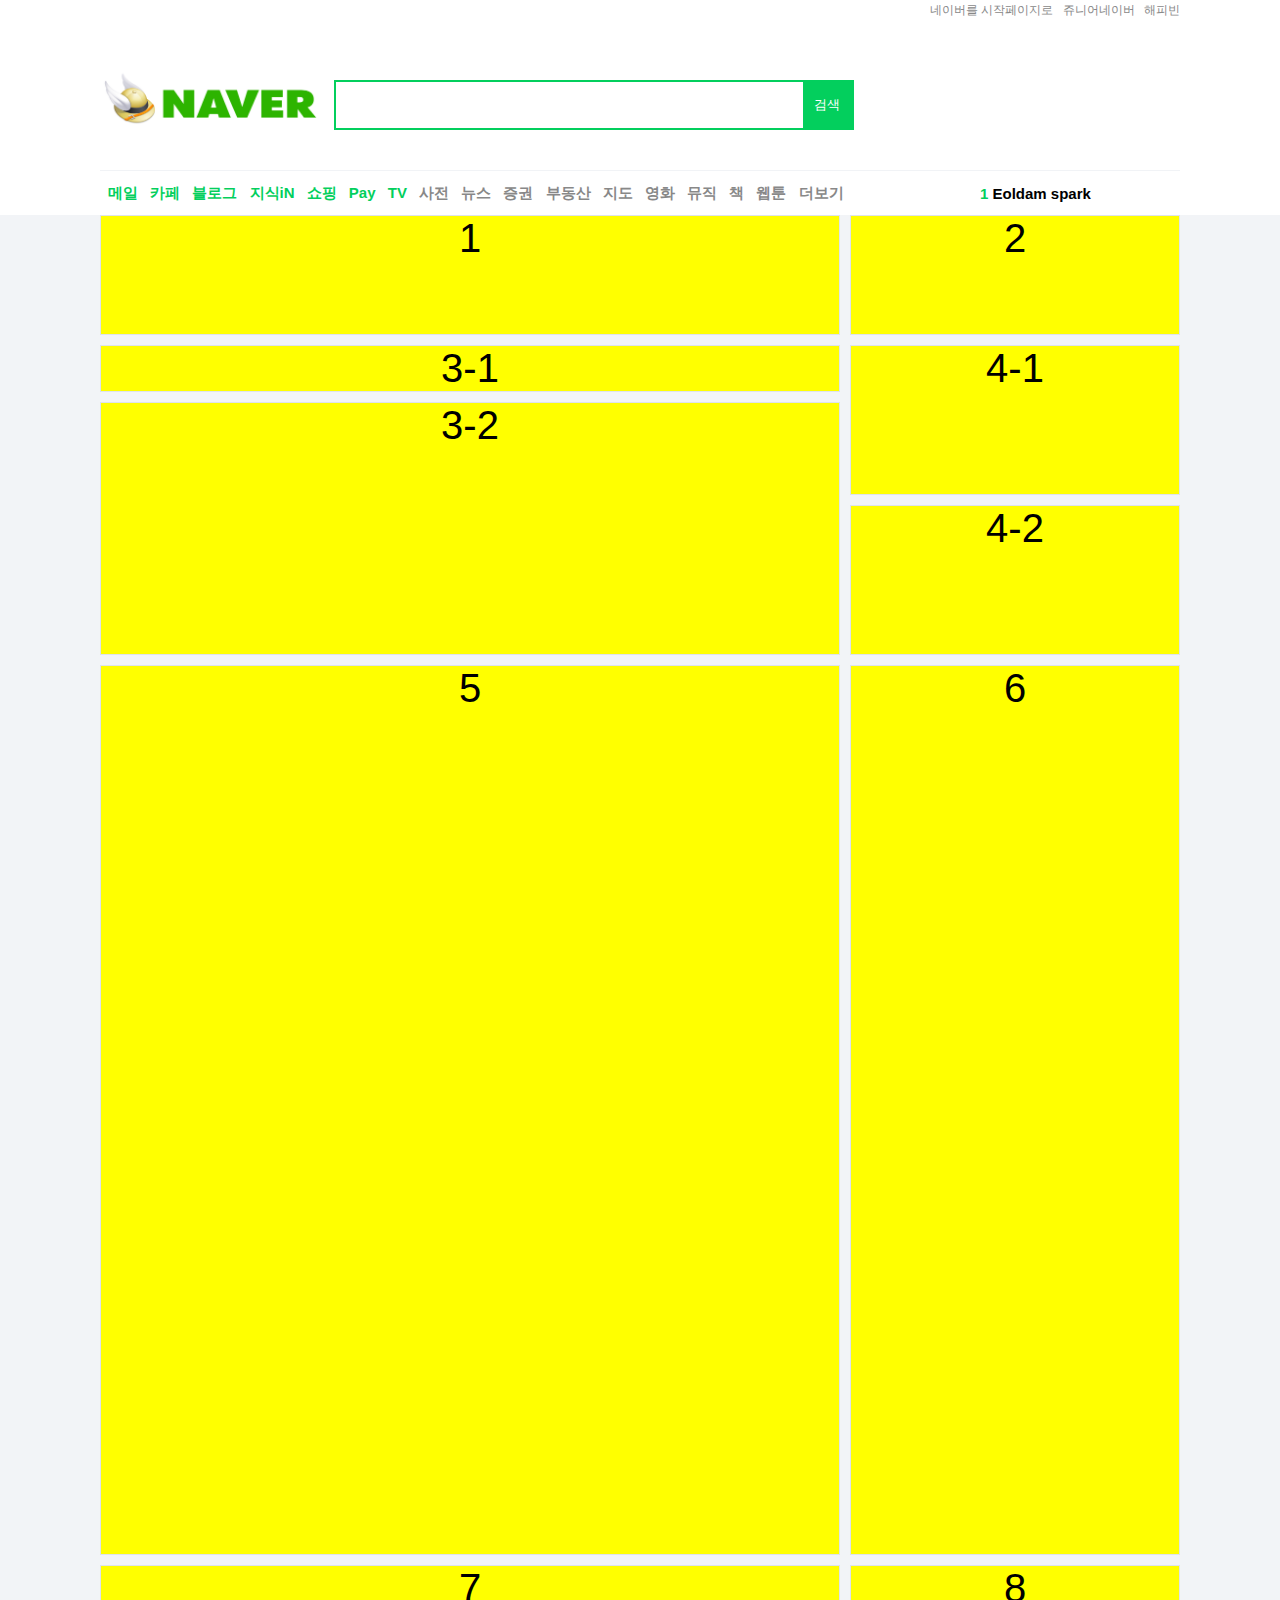
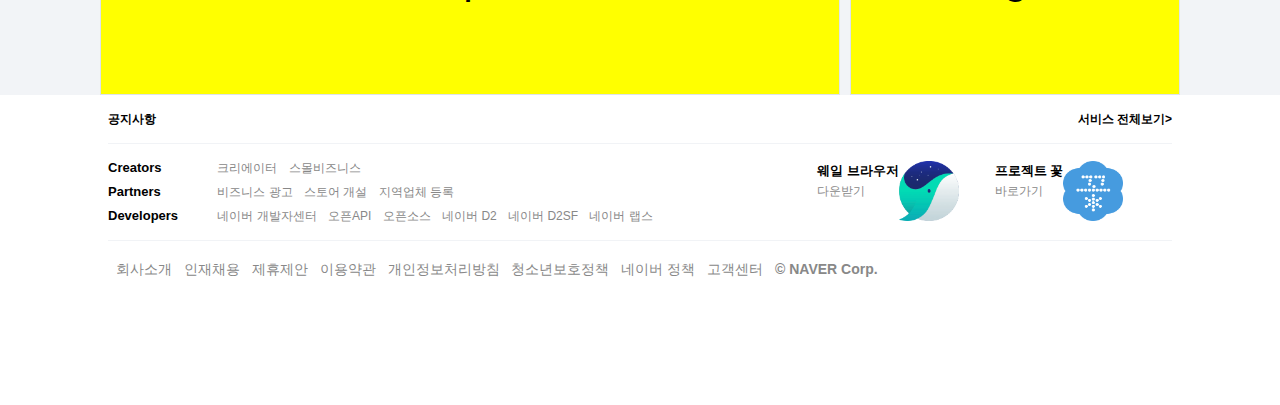
==== index.html @ 8ed8f55d "네이버" ====
<!DOCTYPE html>
<html lang="ko">

<head>
  <meta charset="UTF-8" />
  <meta name="viewport" content="width=device-width, initial-scale=1.0" />
  <title>레이아웃 잡기</title>
  <link rel="stylesheet" type="text/css" href="css/index.css">
</head>

<body>
  <header>
    <div class="links">
      <a href="/" class="link_text">네이버를 시작페이지로</a>
      <a href="/" class="link_text">쥬니어네이버</a>
      <a href="/" class="link_text">해피빈</a>
    </div>
    <a href="/"><img src="images/naver_basic.jpg" class="img_logo" /></a>
    <form>
      <!-- 웹접근성 향상을 위해 fieldset과 legend를 사용해주는 것이 좋습니다. 
              두 요소의 기본 디자인을 숨기는 방법은 CSS(.visually-hidden)를 참고해주세요-->
      <fieldset>
        <legend class="visually-hidden">검색</legend>
        <div class="search_box">
          <input type="text" maxlength="225" tabindex="1" />
          <button type="submit" tabindex="2">
            검색
          </button>
        </div>
      </fieldset>
    </form>
    <nav>
      <div class="nav_items">
        <ul>
          <li><a href="/">메일</a></li>
          <li><a href="/">카페</a></li>
          <li><a href="/">블로그</a></li>
          <li><a href="/">지식iN</a></li>
          <li><a href="/">쇼핑</a></li>
          <li><a href="/">Pay</a></li>
          <li><a href="/">TV</a></li>
          <li><a href="/">사전</a></li>
          <li><a href="/">뉴스</a></li>
          <li><a href="/">증권</a></li>
          <li><a href="/">부동산</a></li>
          <li><a href="/">지도</a></li>
          <li><a href="/">영화</a></li>
          <li><a href="/">뮤직</a></li>
          <li><a href="/">책</a></li>
          <li><a href="/">웹툰</a></li>
          <li><a href="/">더보기</a></li>
        </ul>
        <div class="keyword">
          <span class="color_naver">1</span>
          <span>Eoldam spark</span></span>
        </div>
      </div>
    </nav>
  </header>
  <main>
    <div class="main-container">
      <div class="temp-box">1</div>
      <div class="temp-box">2</div>
      <div class="temp-box box-three">
        <div class="border-dee3eb">3-1</div>
        <div class="gap-box"></div> <!-- 3-1과 3-2 사이 -->
        <div class="border-dee3eb">3-2</div>
      </div>
      <div class="temp-box box-four">
        <div class="border-dee3eb">4-1</div>
        <div class="gap-box"></div>
        <div class="border-dee3eb">4-2</div>
      </div>
      <div class="temp-box">5</div>
      <div class="temp-box">6</div>
      <div class="temp-box">7</div>
      <div class="temp-box">8</div>
    </div>
  </main>
  <footer>
    <div class="notice_box">
      <a href="/">공지사항</a>
      <a href="/">서비스 전체보기></a>
    </div>
    <div class="aside_box">
      <div class="area_user">
        <div class="area_user_row">
          <span class="text_bold-13">Creators</span>
          <ul>
            <li><a href="/">크리에이터</a></li>
            <li><a href="/">스몰비즈니스</a></li>
          </ul>
        </div>
        <div class="area_user_row">
          <span class="text_bold-13">Partners</span>
          <ul>
            <li><a href="/">비즈니스 광고</a></li>
            <li><a href="/">스토어 개설</a></li>
            <li><a href="/">지역업체 등록</a></li>
          </ul>
        </div>
        <div class="area_user_row">
          <span class="text_bold-13">Developers</span>
          <ul>
            <li><a href="/">네이버 개발자센터</a></li>
            <li><a href="/">오픈API</a></li>
            <li><a href="/">오픈소스</a></li>
            <li><a href="/">네이버 D2</a></li>
            <li><a href="/">네이버 D2SF</a></li>
            <li><a href="/">네이버 랩스</a></li>
          </ul>
        </div>
      </div>
      <div class="area_col">
        <div class="ac_content">
          <div class="text_bold-13">웨일 브라우저</div>
          <div class="ac_link"><a href="/">다운받기</a></div>
        </div>
        <a href="/"><img src="images/icon_whale.png" class="ac_img" /></a>
      </div>
      <div class="area_col">
        <div class="ac_content">
          <div class="text_bold-13">프로젝트 꽃</div>
          <div class="ac_link"><a href="/">바로가기</a></div>
        </div>
        <a href="/"><img src="images/icon_flower.png" class="ac_img" /></a>
      </div>
    </div>
    <div class="bottom_box">
      <ul>
        <li><a href="/">회사소개</a></li>
        <li><a href="/">인재채용</a></li>
        <li><a href="/">제휴제안</a></li>
        <li><a href="/">이용약관</a></li>
        <li><a href="/">개인정보처리방침</a></li>
        <li><a href="/">청소년보호정책</a></li>
        <li><a href="/">네이버 정책</a></li>
        <li><a href="/">고객센터</a></li>
        <li><a href="/">&copy; NAVER Corp.</a></li>
      </ul>
    </div>
  </footer>
</body>

</html>
---- css/index.css ----
/* header */
header {
  margin: auto; /* header의 양쪽 여백(margin)을 동등하게 맞춤 -> 수평가운데정렬 */
  width: 1080px;
  height: 215px;
  display: flex;
  align-items: center; /* 하위 요소들 수직 가운데정렬 */
  position: relative;
}
fieldset {
  border: none; /* 기본 border 없애기(이 코드를 지우고 기본 border를 확인해보세요) */
}
.visually-hidden {
  position: absolute !important;
  height: 1px;
  width: 1px;
  overflow: hidden;
  clip: rect(1px 1px 1px 1px);
  clip: rect(1px, 1px, 1px, 1px);
  white-space: nowrap;
}
.links {
  /* 링크들을 상단 우측에 위치시킵니다. */
  position: absolute;
  top: 0;
  right: 0;
}
.links .link_text {
  font-size: 12px;
  margin-left: 5px;
}
.img_logo {
  margin-bottom: 12px;
  width: 220px;
  height: 65px;
}
.search_box {
  width: 520px;
  height: 50px;
  border: 2px solid #03cf5d;
  display: flex;
  align-items: center;
}
.search_box input {
  flex: 9; /* search-box내부에서 9만큼의 크기를 차지(비율) */
  height: 46px;
  padding-left: 12px;
  padding-right: 12px;
  border: none;
  outline: none;
  font-size: 18px;
}
.search_box button {
  flex: 1; /* search-box내부에서 1만큼의 크기를 차지(비율) */
  height: 46px;
  margin: 0;
  padding: 0;
  border: none;
  outline: none;
  background: #03cf5d;
  color: #ffffff;
}
/* nav */
header > nav {
  width: 100%;
  height: 45px;
  position: absolute;
  bottom: 0;
}
.nav_items {
  width: 100%;
  height: 100%;
  display: flex;
  justify-content: space-between;
  align-items: center;
  font-size: 15px;
  font-weight: bold;
  border-top: 1px solid #f1f3f6;
}
.keyword {
  width: 200px;
}
.nav_items ul > li {
  display: inline-block;
  margin-left: 8px;
}
.nav_items ul > li:nth-child(-n + 7) > a {
  /* <ul>하위 7번째 <li>까지 각각 내부의 <a> 태그 접근 */
  color: #03cf5d;
}
.nav_items ul > li > a {
  text-decoration: none;
  cursor: pointer;
}
/* main */
main {
  background: #f2f4f7;
  min-height: 700px;
}
.main-container {
  width: 1080px;
  margin: auto;
  display: grid;
  grid-template-columns: 740px 330px;
  grid-template-rows: 120px 310px 890px 130px;
  gap: 10px; /* 구역간의 간격 */
}
.temp-box {
  background: yellow;
  width: 100%;
  height: 100%;
  font-size: 40px;
  border: 1px solid #dee3eb;
  text-align: center;
}
.box-three {
  display: flex;
  flex-direction: column; /* 세로 정렬 */
  border: none; /* border를 지우고 3-1과 3-2에 각각 border를 적용해줍니다. */
}
.box-three > div:first-child {
  width: 100%;
  flex: 1; /* 공간차지비율 */
}
.box-three > div:last-child {
  width: 100%;
  flex: 8; /* 공간차지비율 */
}
.box-four {
  display: flex;
  flex-direction: column;
  border: none;
}
.box-four > div:first-child {
  flex: 1;
}
.box-four > div:last-child {
  flex: 1;
}
/* footer */
footer {
  width: 1080px;
  height: 310px;
  margin: auto;
  padding: 0 8px 0 8px; /* 각각 위 오른쪽 아래 왼쪽 */
  display: flex;
  flex-direction: column; /* 요소들을 수평정렬 */
  font-size: 12px;
}
.notice_box {
  flex: 1;
  display: flex;
  justify-content: space-between; /* 양끝 정렬 */
  align-items: center;
  border-bottom: 1px solid #f1f3f6;
}
.notice_box a {
  font-weight: bold;
  color: black;
}
.aside_box {
  flex: 2;
  display: flex;
  align-items: center;
  border-bottom: 1px solid #f1f3f6;
}
.area_user {
  flex: 4;
  line-height: 2em; /* 줄간격 */
}
.area_user_row {
  display: flex;
}
.area_user_row span {
  flex: 1;
}
.area_user_row ul {
  flex: 6;
}
.aur_title {
  font-size: 13px;
  font-weight: bold;
}
.area_user_row ul > li {
  display: inline-block; /* li 수평정렬하는 방법 */
  margin-left: 8px;
}
.area_col {
  flex: 1;
  display: flex;
}
.area_col .ac_content {
  line-height: 20px;
}
.area_col .ac_img {
  width: 60px;
  height: 60px;
}
.bottom_box {
  flex: 3;
  padding-top: 20px;
  font-size: 14px;
}
.bottom_box ul > li {
  display: inline-block; /* 수평정렬 */
  margin-left: 8px;
}
.bottom_box ul > li:last-child {
  /* 마지막 li요소 (Naver Corp.) 굵게 */
  font-weight: bold;
}

body {
  margin: 0;
  font-family: sans-serif;
}
a {
  text-decoration: none;
  color: #888;
}
a:hover {
  text-decoration: underline;
}
ul {
  margin: 0;
  padding: 0;
}
* {
  box-sizing: border-box; /* 길이 계산을 편하게 하기위함. box-sizing에 관한 설명은 아래 링크를 참고해주세요 */
}
/* 재사용 클래스 */
.color_naver {
  color: #03cf5d;
}
.text_bold-13 {
  font-weight: bold;
  font-size: 13px;
}

.gap-box {
  background: #f2f4f7;
  height: 10px;
}
.border-dee3eb {
  border: 1px solid #dee3eb;
}
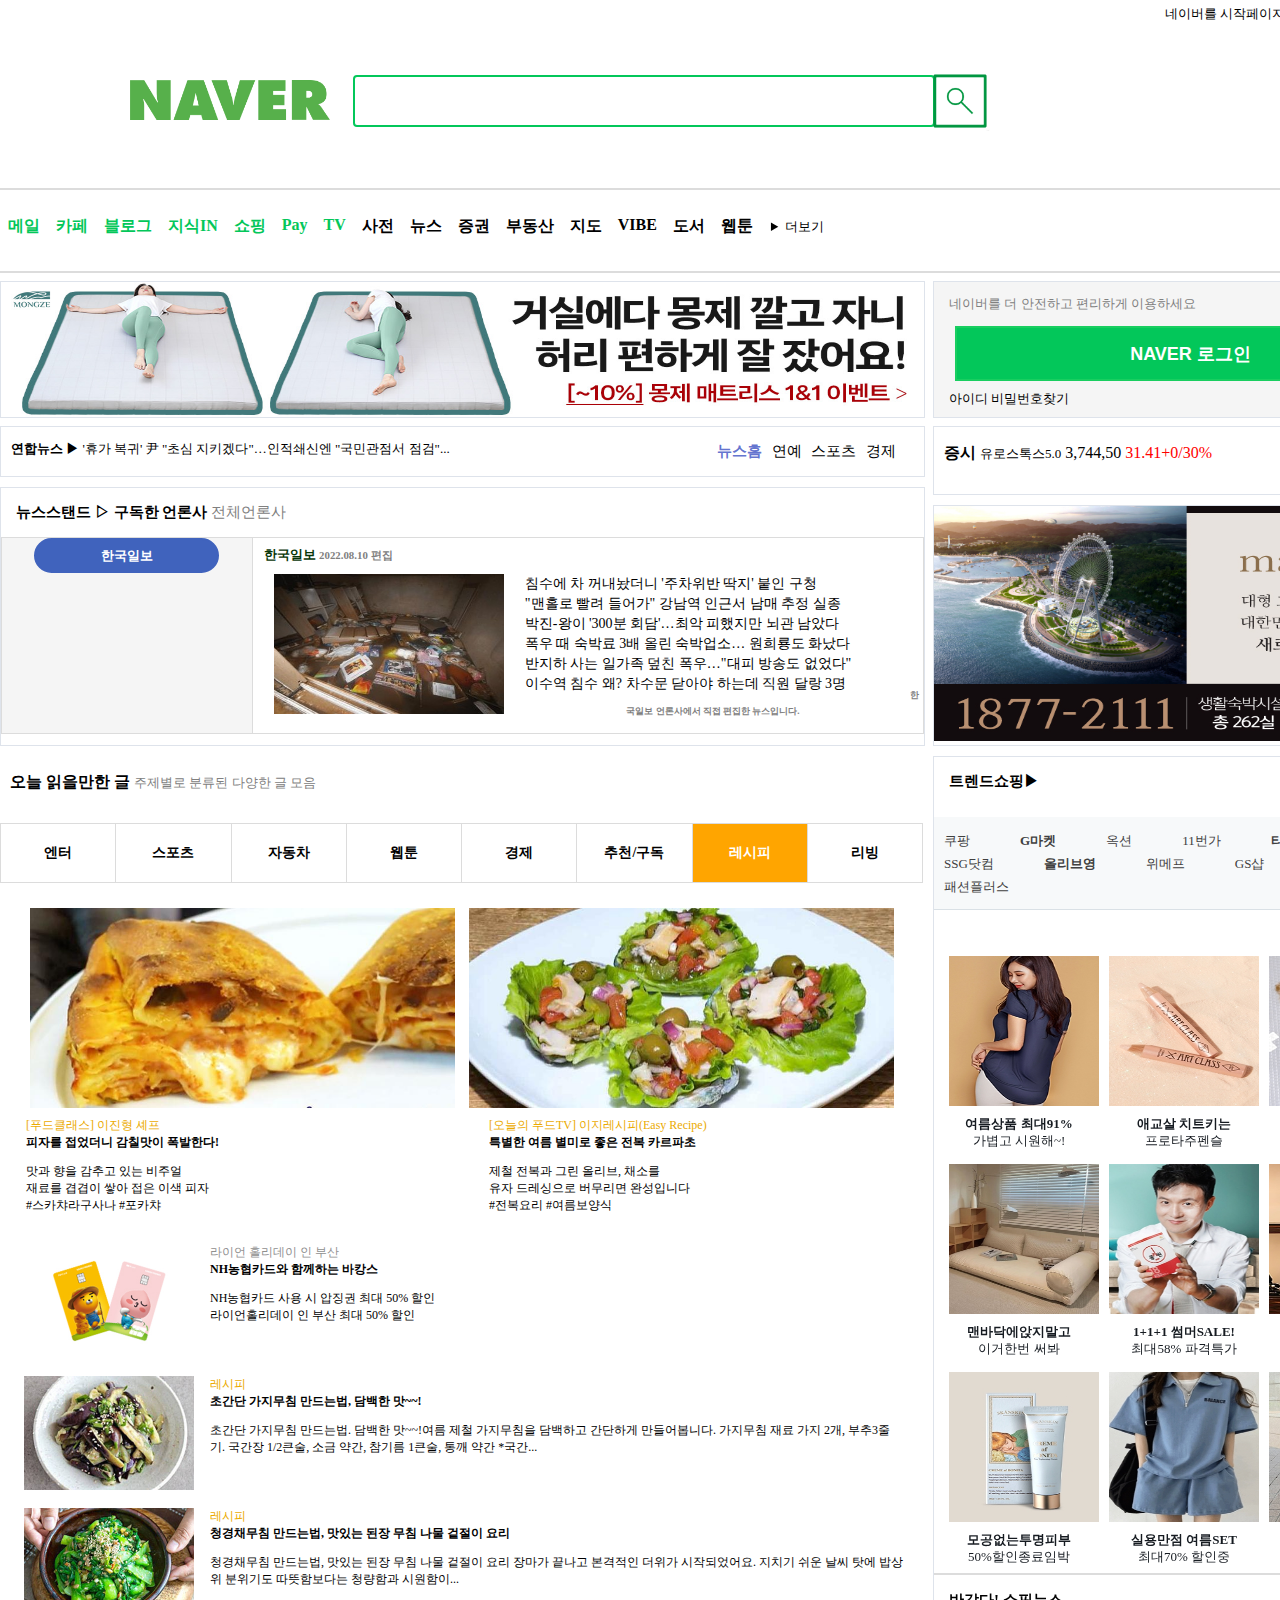
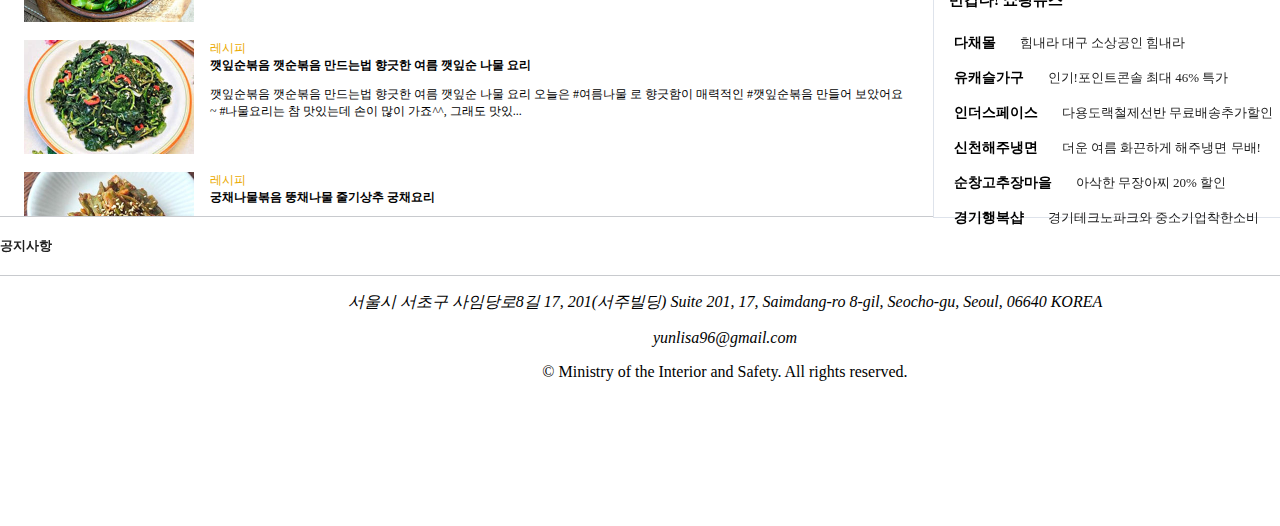
==== commit 97206b30: "footer" ====
--- a/index.html
+++ b/index.html
@@ -1,145 +1,632 @@
 <!DOCTYPE html>
-<html lang="ko">
+<html>
 
 <head>
-  <meta charset="UTF-8" />
-  <meta name="viewport" content="width=device-width, initial-scale=1.0" />
-  <title>레이아웃 잡기</title>
-  <link rel="stylesheet" type="text/css" href="css/index.css">
+  <meta charset="utf-8">
+  <title>YUNJI</title>
+  <link rel="stylesheet" type="text/css" href="css/naver.css">
 </head>
 
 <body>
-  <header>
-    <div class="links">
-      <a href="/" class="link_text">네이버를 시작페이지로</a>
-      <a href="/" class="link_text">쥬니어네이버</a>
-      <a href="/" class="link_text">해피빈</a>
-    </div>
-    <a href="/"><img src="images/naver_basic.jpg" class="img_logo" /></a>
-    <form>
-      <!-- 웹접근성 향상을 위해 fieldset과 legend를 사용해주는 것이 좋습니다. 
-              두 요소의 기본 디자인을 숨기는 방법은 CSS(.visually-hidden)를 참고해주세요-->
-      <fieldset>
-        <legend class="visually-hidden">검색</legend>
-        <div class="search_box">
-          <input type="text" maxlength="225" tabindex="1" />
-          <button type="submit" tabindex="2">
-            검색
+  <div id="main">
+    <!--------------------------------< header start >------------------------------------->
+    <header style="height:180px;">
+      <div id="logo">
+        <!--로고-->
+        <a href="naver.html">
+          <img src="images/naver.png" width="200px" height="40px" />
+        </a>
+      </div>
+      <!--로고 end-->
+
+      <div style="position: relative;float: right; top: -40px;">
+        <!--우측상단 바로가기 링크-->
+        <a class="link_1" href="https://help.naver.com/support/welcomePage/guide.help" target="_blank">네이버를 시작페이지로</a>
+        <a class="link_2" href="https://jr.naver.com/" target="_blank">쥬니어네이버</a>
+        <a class="link_2" href="https://happybean.naver.com/" target="_blank">해피빈</a>
+      </div>
+      <!--우측상단 바로가기 링크 end-->
+
+      <div id="searchdiv">
+        <!--검색창-->
+        <form>
+          <input type="search" id="searchbox" autofocus required title="검색어 입력">
+          <button type="submit" onclick="functionAlert()" class="subm">
+            <img style="border: 0px" src="images/search2.png" width="60px" height="60px">
           </button>
+          <!-- <input type="image" src="images/search2.png" id = alt="검색버튼"> -->
+          <!-- <div class="green_window" style="border-color: #beb4af;">
+        <input id="searchbox" name="searchbox" type="text" title="검색어 입력" maxlength="255" class="input_text" tabindex="1" accesskey="s" style="ime-mode:active;" autocomplete="off" placeholder="검색어를 입력해 주세요." value="" data-atcmp-element="">
+        </div> -->
+        </form>
+      </div>
+      <!--검색창 end-->
+    </header>
+    <!--------------------------------< header end >------------------------------------->
+
+
+
+    <!---------------------------------< nav start> ------------------------------------->
+    <nav>
+      <hr color="#dcdcdc">
+      <ul id="menu">
+        <!--nav메뉴-->
+        <li><a style="margin-top: 0px;" href="https://mail.naver.com/" target="_blank">메일</a></li>
+        <li><a href="https://section.cafe.naver.com/ca-fe/" target="_blank">카페</a></li>
+        <li><a href="https://section.blog.naver.com/" target="_blank">블로그</a></li>
+        <li><a href="https://kin.naver.com/" target="_blank">지식IN</a></li>
+        <li><a href="https://shopping.naver.com/" target="_blank">쇼핑</a></li>
+        <li><a href="https://order.pay.naver.com/home" target="_blank">Pay</a></li>
+        <li><a href="https://tv.naver.com/" target="_blank">TV</a></li>
+        <li><a class="black" href="https://dict.naver.com/" target="_blank">사전</a></li>
+        <li><a class="black" href="https://news.naver.com/" target="_blank">뉴스</a></li>
+        <li><a class="black" href="https://finance.naver.com/" target="_blank">증권</a></li>
+        <li><a class="black" href="https://land.naver.com/" target="_blank">부동산</a></li>
+        <li><a class="black" href="https://map.naver.com/" target="_blank">지도</a></li>
+        <li><a class="black" href="https://vibe.naver.com/" target="_blank">VIBE</a></li>
+        <li><a class="black" href="https://search.shopping.naver.com/book/home" target="_blank">도서</a></li>
+        <li><a class="black" href="https://comic.naver.com/" target="_blank">웹툰</a></li>
+        <li>
+          <details class="more">
+            <!--더보기-->
+            <summary style="cursor:pointer;">더보기</summary>
+            <div id=more_view>
+              <h4 style="margin-top: 0px;">ㄱ-ㅁ</h4>
+              <p onclick="window.open('https://tv.naver.com')" style="cursor:pointer;">구독</p>
+              <p onclick="window.open('https://tv.naver.com')" style="cursor:pointer;">날씨</p>
+              <p onclick="window.open('https://tv.naver.com')" style="cursor:pointer;">네이버 MY CAR</p>
+              <p onclick="window.open('https://tv.naver.com')" style="cursor:pointer;">네이버 게임</p>
+              <p onclick="window.open('https://tv.naver.com')" style="cursor:pointer;">네이버 예약</p>
+              <h4>ㅂ-ㅅ</h4>
+              <p onclick="window.open('https://tv.naver.com')" style="cursor:pointer;">밴드</p>
+              <p onclick="window.open('https://tv.naver.com')" style="cursor:pointer;">부동산</p>
+              <p onclick="window.open('https://tv.naver.com')" style="cursor:pointer;">스포츠</p>
+              <p onclick="window.open('https://tv.naver.com')" style="cursor:pointer;">시리즈</p>
+              <p onclick="window.open('https://tv.naver.com')" style="cursor:pointer;">시리즈온</p>
+              <h4>ㅇ</h4>
+              <p onclick="window.open('https://tv.naver.com')" style="cursor:pointer;">엑스퍼트</p>
+              <p onclick="window.open('https://tv.naver.com')" style="cursor:pointer;">영화</p>
+              <p onclick="window.open('https://tv.naver.com')" style="cursor:pointer;">오디오클립</p>
+              <p onclick="window.open('https://tv.naver.com')" style="cursor:pointer;">오피스</p>
+              <p onclick="window.open('https://tv.naver.com')" style="cursor:pointer;">웨일</p>
+              <h4>ㅈ-ㅊ</h4>
+              <p onclick="window.open('https://tv.naver.com')" style="cursor:pointer;">주소록</p>
+              <p onclick="window.open('https://tv.naver.com')" style="cursor:pointer;">주소</p>
+              <p onclick="window.open('https://tv.naver.com')" style="cursor:pointer;">증권</p>
+              <p onclick="window.open('https://tv.naver.com')" style="cursor:pointer;">지도</p>
+              <p onclick="window.open('https://tv.naver.com')" style="cursor:pointer;">지식백과</p>
+              <h4>ㅋ-ㅎ</h4>
+              <p onclick="window.open('https://tv.naver.com')" style="cursor:pointer;">캘린더</p>
+              <p onclick="window.open('https://tv.naver.com')" style="cursor:pointer;">파파고</p>
+              <p onclick="window.open('https://tv.naver.com')" style="cursor:pointer;">포스트</p>
+              <p onclick="window.open('https://tv.naver.com')" style="cursor:pointer;">학술정보</p>
+              <p onclick="window.open('https://tv.naver.com')" style="cursor:pointer;">호텔</p>
+            </div>
+          </details>
+          <!--더보기 end-->
+        </li>
+        <!--nav 메뉴 end-->
+
+        <ul style="float:right" ; list-style-type:none;>
+          <!--날씨 아이콘-->
+          <li><a href="https://weather.naver.com/today/09650108" target="_blank">
+              <img src="images/weather.png" width="35px" , height="35px">
+            </a>
+          </li>
+        </ul>
+        <!--날씨 아이콘 end-->
+      </ul>
+      <hr color="#dcdcdc">
+    </nav>
+    <!----------------------------------< nav end >--------------------------------------->
+
+
+
+    <!----------------------------------< main start >--------------------------------------->
+    <main>
+      <div class="main-container">
+        <!--배너-->
+        <div class="temp-box"><a target="_blank"
+            href="https://siape.veta.naver.com/fxclick?eu=EU10041889&calp=1&oj=A4YjrwVVtw%2FfMNjI2ofVDbDEMQdpZ74N%2FuZv5d2ZO0NWDXqo0pTzZieCBCY2n0mCBlGfHm3LiIpYFfroQxQphPJFM9nGwQAl3Q5IAGxIJGdJBiPwPGfav3QDCWXx89CC8MIP70pHZckK7qrl9Qehv%2BX5m6uovUuXtCnUqcXonS%2FZKnOOh0tHkqdpWyUUyw9W7qgrIKuK20cosCT5lstSgLa8cTb6JT7Ywv2FUzNYqaX21rx6dmxrZEjDIzGviy2w&ac=8610236&src=5982944&br=3947627&evtcd=P901&x_ti=1309&tb=&oid=&sid1=&sid2=&rk=c07b604a4c18b85f430c892e72674737&eltts=BmZNfLPua1zNkHHx9Cz0Ag%3D%3D&lu=&brs=Y&">
+            <img src="images/banner2.jpg" style="width: 923px;
+        height: 135px;" /></a></div>
+        <!--배너 end-->
+
+        <!--로그인 영역-->
+        <div class="temp-box" style="background-color:#f5f5f5;">
+          <p style="font-size: small; color:gray; text-align: left; margin-left:15px">네이버를 더 안전하고 편리하게 이용하세요</p>
+          <button class="login">NAVER 로그인</button>
+          <!-- <div class="sub_area" style="    margin: 14px 8px 0 4px;">
+          <div class="look_box" style="float:left;">
+          <a href="https://nid.naver.com/user/help.nhn?todo=idinquiry" class="link_look" data-clk="log_off.searchid">아이디</a>
+          <a href="https://nid.naver.com/nidreminder.form" class="link_look" data-clk="log_off.searchpass">비밀번호찾기</a>
+          </div>
+          <a href="https://nid.naver.com/nidregister.form?url=https%3A%2F%2Fwww.naver.com" class="link_join" data-clk="log_off.registration">회원가입</a>
+          </div> -->
+          <p><span style="font-size: small;  float: left; margin: -7px 0 0 15px;">아이디 비밀번호찾기</span> </p>
+          <p><span style="font-size:small; float: right; margin: -7px 20px 0 0;">회원가입</span></p>
         </div>
-      </fieldset>
-    </form>
-    <nav>
-      <div class="nav_items">
-        <ul>
-          <li><a href="/">메일</a></li>
-          <li><a href="/">카페</a></li>
-          <li><a href="/">블로그</a></li>
-          <li><a href="/">지식iN</a></li>
-          <li><a href="/">쇼핑</a></li>
-          <li><a href="/">Pay</a></li>
-          <li><a href="/">TV</a></li>
-          <li><a href="/">사전</a></li>
-          <li><a href="/">뉴스</a></li>
-          <li><a href="/">증권</a></li>
-          <li><a href="/">부동산</a></li>
-          <li><a href="/">지도</a></li>
-          <li><a href="/">영화</a></li>
-          <li><a href="/">뮤직</a></li>
-          <li><a href="/">책</a></li>
-          <li><a href="/">웹툰</a></li>
-          <li><a href="/">더보기</a></li>
-        </ul>
-        <div class="keyword">
-          <span class="color_naver">1</span>
-          <span>Eoldam spark</span></span>
+        <!--로그인 영역 end-->
+
+        <!--이슈 & 뉴스스탠드-->
+        <div class="temp-box box-three">
+          <div class="border-dee3eb">
+            <!--이슈-->
+            <p class="issue"><a style="text-decoration: none; color:black; font-weight: bold;" target="_blank"
+                href="https://news.naver.com/main/list.naver?mode=LPOD&mid=sec&sid1=001&sid2=140&oid=001&isYeonhapFlash=Y">연합뉴스
+                ▶</a> '휴가 복귀' 尹 "초심 지키겠다"…인적쇄신엔 "국민관점서 점검"... </p>
+            <span class="issue_direct">
+              <a style="color: rgba(80, 98, 201, 0.897); font-weight: bolder; padding: 3px; text-decoration: none;"
+                href="http://news.naver.com/" target="_blank">뉴스홈</a>
+              <a style="color:black; text-decoration:none; padding: 3px;" href="http://entertain.naver.com/home"
+                target="_blank">연예</a>
+              <a style="color:black; text-decoration: none; padding: 3px;" href="http://sports.news.naver.com/"
+                target="_blank">스포츠</a>
+              <a style="color:black; text-decoration: none; padding: 3px;"
+                href="http://news.naver.com/main/main.naver?mode=LSD&mid=shm&sid1=101" target="_blank">경제</a>
+            </span>
+
+          </div>
+          <!--이슈 end-->
+          <div class="gap-box"></div>
+          <div class="border-dee3eb">
+            <!--뉴스스탠드-->
+            <p style="font-size: 15px; font-weight:bold; float:left; margin-left:15px">뉴스스탠드 ▷ 구독한 언론사 <span
+                style="font-weight: lighter; color: grey;">전체언론사</span> </p>
+            <table class="news_table">
+              <tr class="news_class_trtd">
+                <td style="background-color: #f5f5f5; width: 185px;">
+                  <!-- <p style="margin-top: -100px; font-size: large; color: rgba(80, 98, 201, 0.897);">한국일보</p> -->
+                  <button id="news_button">한국일보</button>
+
+
+                </td>
+                <td style="width: 500px;">
+                  <p style="font-size: small; text-align: left; margin:7px 0 10px 10px; color: rgb(7, 54, 7);">한국일보
+                    <span style="font-size: smaller; color: grey;">2022.08.10 편집</span>
+                  </p>
+                  <img src="images/news.png"
+                    style="width:230px; height:140px; vertical-align:top; float: left; margin-left: 20px;">
+                  <p style="margin-top: 0;">
+                    <a class="news" target="_blank"
+                      href="https://hankookilbo.com/News/Read/A2022081012540004750?did=NS&dtype=2">침수에 차 꺼내놨더니 '주차위반 딱지'
+                      붙인 구청</a><br>
+                    <a class="news" target="_blank"
+                      href="https://hankookilbo.com/News/Read/A2022081012540004750?did=NS&dtype=2">"맨홀로 빨려 들어가" 강남역 인근서
+                      남매 추정 실종</a><br>
+                    <a class="news" target="_blank"
+                      href="https://hankookilbo.com/News/Read/A2022081012540004750?did=NS&dtype=2">박진-왕이 '300분 회담'…최악
+                      피했지만 뇌관 남았다</a><br>
+                    <a class="news" target="_blank"
+                      href="https://hankookilbo.com/News/Read/A2022081012540004750?did=NS&dtype=2">폭우 때 숙박료 3배 올린 숙박업소…
+                      원희룡도 화났다</a><br>
+                    <a class="news" target="_blank"
+                      href="https://hankookilbo.com/News/Read/A2022081012540004750?did=NS&dtype=2">반지하 사는 일가족 덮친 폭우…"대피
+                      방송도 없었다"</a><br>
+                    <a class="news" target="_blank"
+                      href="https://hankookilbo.com/News/Read/A2022081012540004750?did=NS&dtype=2">이수역 침수 왜? 차수문 닫아야 하는데
+                      직원 달랑 3명</a><br><br>
+                    <span style="color:grey ; margin: 10px 0 3px 60px; font-size: 9px;">한국일보 언론사에서 직접 편집한 뉴스입니다.</span>
+                  </p>
+
+
+
+                </td>
+              </tr>
+            </table>
+          </div>
+          <!--뉴스스탠드 end-->
+        </div>
+        <!--이슈 & 뉴스영역 end-->
+
+        <!--증시 & 광고이미지-->
+        <div class="temp-box box-four">
+          <div class="border-dee3eb">
+            <!--증시-->
+            <p style="text-align: left; margin-left:10px"><strong>증시</strong> <span
+                style="font-size:small ;">유로스톡스5.0</span> 3,744,50 <span style="color:red">31.41+0/30%</span> </p>
+          </div>
+          <div class="gap-box"></div>
+          <div class="border-dee3eb">
+            <!--광고이미지-->
+            <a target="_blank"
+              href="https://siape.veta.naver.com/fxclick?eu=EU10041892&calp=-&oj=ZagUyei1lSiaVD7kDE82Qv47PPnjpjhk%2FuZv5d2ZO0NpH2IhTSNR%2FY46766zWSFrJoHPPzJzrlgXn%2F8YUBFp7fJFM9nGwQAl3Q5IAGxIJGdJBiPwPGfav3QDCWXx89CC8MIP70pHZcn3hpWMhunMvcWPj0ecpiqaHUsHbqq%2BK%2BvW8QhOHuq6a3rwEMWmlWBtZJog8DEjB9G3JRglyzW34UA7g35TJtQoH59HDyNQbraK4zf6V99fJkkwUIx9FRiUmIZZNRX97ws&ac=8608007&src=5962236&br=3936069&evtcd=P901&x_ti=1315&tb=&oid=&sid1=&sid2=&rk=278b37f2ef3bf6d1dedcbc2b91e1d281&eltts=tBvxtJ%2Fbr4vxa84dlM7TwA%3D%3D&lu=&brs=Y&">
+              <img src="images/ad.jpg" style="width: 511px; height:235px;">
+            </a>
+          </div>
+        </div>
+        <!--증시 & 광고이미지 end-->
+
+        <!--오늘 읽을만한 글-->
+        <div class="temp-box" id="noscroll" style="overflow-x:hidden; overflow-y: scroll;border: 0px solid #dee3eb;">
+          <table>
+            <figcaption>
+              <p style="text-align:left; margin-left:10px"><strong>오늘 읽을만한 글</strong> <span
+                  style="font-size: small; color:grey;">주제별로 분류된 다양한 글 모음</span></p>
+            </figcaption>
+            <tr>
+              <td><a class="read_table_ent" href="naver.html">엔터</a></td>
+              <td><a class="read_table_sport" href="naver.html">스포츠</a></td>
+              <td><a class="read_table_car" href="naver.html">자동차</a></td>
+              <td><a class="read_table_toon" href="naver.html">웹툰</a></td>
+              <td><a class="read_table_eco" href="naver.html">경제</a></td>
+              <td><a class="read_table_sub" href="naver.html">추천/구독</a></td>
+              <td style="background-color: orange;"><a class="read_table_rec" href="naver.html">레시피</a></td>
+              <td><a class="read_table_liv" href="naver.html">리빙</a></td>
+            </tr>
+          </table>
+
+          <div class="mid_img">
+            <a target="_blank" href="https://tv.naver.com/v/28326156">
+              <img class="rec_1" src="images/rec1.jpeg" /></a>
+            <a target="_blank" href="https://tv.naver.com/v/28326156">
+              <img class="rec_1" src="images/rec2.jpeg" /></a>
+          </div>
+
+          <!-- <ul>
+          <li style="display: block;"><a target="_blank" href="https://tv.naver.com/v/28326156">
+            <img class="rec_1" src="images/rec1.jpeg"/>djWjrnw</a></li>
+          <li><a class="rec_2" target="_blank" href="https://tv.naver.com/v/28326156">
+            <img class="rec_2" src="images/rec2.jpeg"/>dfsdfsdf</a></li>  
+        </ul> -->
+
+          <div style="display:flex;">
+            <div class="item_detail" style="margin-left: 26px;">
+              <em style="color: #ebaa00; font-style: normal;">[푸드클래스] 이진형 셰프</em><br />
+              <strong class="strong_title">피자를 접었더니 감칠맛이 폭발한다!</strong>
+              <p class="strong_content">맛과 향을 감추고 있는 비주얼 <br>재료를 겹겹이 쌓아 접은 이색 피자<br />
+                #스카챠라구사나 #포카챠</p>
+            </div>
+            <div class="item_detail" style="margin-left: 260px;">
+              <em style="color: #ebaa00; font-style: normal;">[오늘의 푸드TV] 이지레시피(Easy Recipe)</em><br />
+              <strong class="strong_title">특별한 여름 별미로 좋은 전복 카르파초</strong>
+              <p class="strong_content">제철 전복과 그린 올리브, 채소를<br />
+                유자 드레싱으로 버무리면 완성입니다<br />
+                #전복요리 #여름보양식</p>
+            </div>
+          </div>
+
+          <ul>
+            <li class="item">
+              <img class="rec_img" src="images/rec4.jpg" style="vertical-align:middle;">
+              <div class="item_detail">
+                <em style="color:#8f8f8f ; font-style: normal;">라이언 홀리데이 인 부산</em><br />
+                <strong class="strong_title">NH농협카드와 함께하는 바캉스</strong>
+                <p class="strong_content">NH농협카드 사용 시 압징권 최대 50% 할인<br>라이언홀리데이 인 부산 최대 50% 할인<br /></p>
+              </div>
+            </li>
+            <li class="item">
+              <img class="rec_img" src="images/rec5.jpeg" style="vertical-align:middle;">
+              <div class="item_detail">
+                <em style="color: #ebaa00; font-style: normal;">레시피</em><br />
+                <strong class="strong_title">초간단 가지무침 만드는법, 담백한 맛~~!</strong>
+                <p class="strong_content">초간단 가지무침 만드는법. 담백한 맛~~!여름 제철 가지무침을 담백하고 간단하게 만들어봅니다. 가지무침 재료 가지 2개, 부추3줄기. 국간장
+                  1/2큰술, 소금 약간, 참기름 1큰술, 통깨 약간 *국간...</p>
+              </div>
+            </li>
+            <li class="item">
+              <img class="rec_img" src="images/rec6.jpeg" style="vertical-align:middle;">
+              <div class="item_detail">
+                <em style="color: #ebaa00; font-style: normal;">레시피</em><br />
+                <strong class="strong_title">청경채무침 만드는법, 맛있는 된장 무침 나물 겉절이 요리</strong>
+                <p class="strong_content">청경채무침 만드는법, 맛있는 된장 무침 나물 겉절이 요리 장마가 끝나고 본격적인 더위가 시작되었어요. 지치기 쉬운 날씨 탓에 밥상 위
+                  분위기도 따뜻함보다는 청량함과 시원함이...</p>
+              </div>
+            </li>
+            <li class="item">
+              <img class="rec_img" src="images/rec7.jpeg" style="vertical-align:middle;">
+              <div class="item_detail">
+                <em style="color: #ebaa00; font-style: normal;">레시피</em><br />
+                <strong class="strong_title">깻잎순볶음 깻순볶음 만드는법 향긋한 여름 깻잎순 나물 요리</strong>
+                <p class="strong_content">깻잎순볶음 깻순볶음 만드는법 향긋한 여름 깻잎순 나물 요리 오늘은 #여름나물 로 향긋함이 매력적인 #깻잎순볶음 만들어 보았어요~ #나물요리는
+                  참 맛있는데 손이 많이 가죠^^, 그래도 맛있...</p>
+              </div>
+            </li>
+            <li class="item">
+              <img class="rec_img" src="images/rec8.jpeg" style="vertical-align:middle;">
+              <div class="item_detail">
+                <em style="color: #ebaa00; font-style: normal;">레시피</em><br />
+                <strong class="strong_title">궁채나물볶음 뚱채나물 줄기상추 궁채요리</strong>
+                <p class="strong_content">아작아작 특유의 씹는 식감 때문에 좋아들 하시는 궁채나물이에요. 저는 처음에 먹어보고 식감에 완전히 반해서 지금까지도 계속 만들어 먹고
+                  있답니다. 처음에 식당에서 접한 게 틀깨가루를 넣...</p>
+              </div>
+            </li>
+          </ul>
+
+          <hr color="#dcdcdc">
+
+          <div class="mid_img">
+            <a target="_blank" href="https://tv.naver.com/v/28326156">
+              <img class="rec_2" src="images/rec_mid1.jpeg" /></a>
+            <a target="_blank" href="https://tv.naver.com/v/28326156">
+              <img class="rec_2" src="images/rec_mid2.jpeg" /></a>
+            <a target="_blank" href="https://tv.naver.com/v/28326156">
+              <img class="rec_2" src="images/rec_mid3.jpeg" /></a>
+          </div>
+
+          <div style="display:flex;">
+            <div class="item_detail" style="margin-left: 40px;">
+              <strong class="strong_title">완벽한 그릴드 햄치즈 샌드위치 만드는 법</strong>
+              <p class="strong_content">FOOD KIM</p>
+            </div>
+            <div class="item_detail" style="margin-left: 95px;">
+              <strong class="strong_title">감자 냉장 보관하고 있다면 당장 꺼내세요</strong>
+              <p class="strong_content">백년밥상TV</p>
+            </div>
+
+            <div class="item_detail" style="margin-left: 76px;">
+              <strong class="strong_title">무더운 여름날 추천하는 냉라면 한 그릇</strong>
+              <p class="strong_content">FOOD KIM</p>
+            </div>
+
+          </div>
+
+          <ul>
+            <li class="item">
+              <img class="rec_img" src="images/rec9.jpeg" style="vertical-align:middle;">
+              <div class="item_detail">
+                <em style="color: #ebaa00; font-style: normal;">레시피</em><br />
+                <strong class="strong_title">이민희 셰프의 겉바속촉 "멘치카츠산도"</strong>
+                <p class="strong_content">'카츠산도'는 안심이나 등심을 통째로 튀긴 두툼한 돈카츠를 채 썬 양배추, 소스 등과 함께 폭신한 식빵 사이에 넣은 샌드위치이다.
+                  '돈카츠'와 '샌드위치'의 일본어 발음에 따라 '카츠산도'라고 부른...</p>
+              </div>
+            </li>
+            <li class="item">
+              <img class="rec_img" src="images/rec10.jpeg" style="vertical-align:middle;">
+              <div class="item_detail">
+                <em style="color: #ebaa00; font-style: normal;">레시피</em><br />
+                <strong class="strong_title">머위대나물 만드는법 머위들깨볶음 머위대손질법까지</strong>
+                <p class="strong_content">여름철이면 꼭 먹어야할 식재료중 머위대가 있어요. 아삭한 식감이 좋아서 나물로 볶아먹기도 좋고 오리탕이나 감자탕등 탕요리에 넣어서 먹어도
+                  좋아요. 머위대나물 들깨가루를 넣어서 만드는 법을...</p>
+              </div>
+            </li>
+            <li class="item">
+              <img class="rec_img" src="images/rec11.jpeg" style="vertical-align:middle;">
+              <div class="item_detail">
+                <em style="color: #ebaa00; font-style: normal;">레시피</em><br />
+                <strong class="strong_title">아삭아삭한 나물반찬 숙주나물 무침 만드는법 나물반</strong>
+                <p class="strong_content">오랜만에 아삭아삭한 숙주나물 무침 만들기 해서 먹었네요. 나물반찬 숙주나물무침 만드는법 간단하지요. 요즘 깨끗하게 다 씻어 나오다 보니
+                  다듬을 것도 없고요. 초간단으로 아주 쉽지요. 파프리...</p>
+              </div>
+            </li>
+            <li class="item">
+              <img class="rec_img" src="images/rec12.jpeg" style="vertical-align:middle;">
+              <div class="item_detail">
+                <em style="color: #ebaa00; font-style: normal;">레시피</em><br />
+                <strong class="strong_title">들깨 고사리나물볶음, 고소한 고사리요리 나물반찬</strong>
+                <p class="strong_content">들깨 고사리나물볶음 고사리요리 / 나물반찬 어렸을 때 가장 좋아하는 나물반찬이 고사리나물볶음이었어요. 고사리 특유의 맛과 향이 꼬꼬마
+                  어린시절부터 어찌나 좋았던지?!? 초딩친구 순이는...</p>
+              </div>
+            </li>
+          </ul>
+
+          <hr color="#dcdcdc">
+
+          <p style="text-align:left; font-weight: bold; margin-left: 10px;">마음까지 채우는 클릭</p>
+
+          <div class="mid_img">
+            <a target="_blank" href="https://tv.naver.com/v/28326156">
+              <img class="rec_2" src="images/mind1.jpg" /></a>
+            <a target="_blank" href="https://tv.naver.com/v/28326156">
+              <img class="rec_2" src="images/mine2.jpg" /></a>
+            <a target="_blank" href="https://tv.naver.com/v/28326156">
+              <img class="rec_2" src="images/mind3.jpg" /></a>
+          </div>
+
+          <div style="display:flex;">
+            <div class="item_detail" style="margin-left: 40px;">
+              <strong>높은 당도를 자랑하는 국산 애플망고</strong>
+              <p class="strong_content">다온농원
+                <span style="color:#ebaa00 ;font-size: 11px; padding-left: 3px;">415%</span>
+                <span style="color: grey; font-size:11px; ">달성</span></p>
+            </div>
+            <div class="item_detail" style="margin-left: 110px;">
+              <strong>무농약 인증을 받은 해남 황칠나무 진액</strong>
+              <p class="strong_content">그린황칠
+                <span style="color:#ebaa00 ;font-size: 11px; padding-left: 3px;">983%</span>
+                <span style="color: grey; font-size:11px; ">달성</span></p>
+              </p>
+            </div>
+
+            <div class="item_detail" style="margin-left: 100px;">
+              <strong>발달장애인 일자리를 돕는 도자기와 우엉차</strong>
+              <p class="strong_content">천마도예의숲
+                <span style="color:#ebaa00 ;font-size: 11px; padding-left: 3px;">1,279%%</span>
+                <span style="color: grey; font-size:11px; ">달성</span></p>
+              </p>
+            </div>
+
+          </div>
+
+          <!-- <hr color="#dcdcdc"> -->
+          <p style="color:grey; font-size: small;">새로운 글 더보기</p>
+
+        </div>
+        <!--오늘 읽을만한 글 end-->
+
+        <!--트렌드쇼핑-->
+        <div class="temp-box">
+          <p style="font-size: 15px; font-weight:bold; float:left; margin-left:15px">트렌드쇼핑▶</p>
+          <span class="issue_direct">
+            <a style="color: #03c75a; font-weight: bolder; padding: 5px; text-decoration: underline;"
+              href="https://www.naver.com/shoppingbox/shoppingboxnew/main.nhn?mode=plusdeal&domain=N#"
+              target="_blank">상품</a>
+            <a style="color:black; text-decoration:none; padding: 5px;" href="http://entertain.naver.com/home"
+              target="_blank">쇼핑몰</a>
+            <a style="color:black; text-decoration: none; padding: 5px;" href="http://sports.news.naver.com/"
+              target="_blank">MEN</a>
+          </span>
+          <div style="overflow: hidden;
+                      padding: 12px 4px 11px 10px;
+                      background-color: #f7f9fa;
+                      border-bottom: 1px solid #dae1e6;
+                      margin-top: 60px;">
+            <div class="mall_area">
+              <a class="mall_link"
+                href="https://adcr.shopping.naver.com/adcr.nhn?x=j6%2FqSTrs9vcIFcyEa8H6Nf%2F%2F%2Fw%3D%3DscChV2cp%2BBI3D2NKMlh1WC%2FeTAeYVzjM3GAN7YqxKReJStYVEl81K8JxDrPrKk0MYgHis4qX8FnbD8TDpfaXQuHq%2BCPUcrlR5ILanyv0FP%2B881fcTbwC7O%2F0k0AsJO76SCZpMW2JygWZKYfwrbUN%2F7Be7p3EZ6GDNIHX5IBZIFjwxdPWByn4Q3BmpFxj11lRxnnWQsTes39DgfRn7NGRRCghlccAk8rAFYZncUsAelRA0phypyz4jXLaY4IwfwuhgKUy3BapmAdoW65ugMMoFcKtM8vdf%2BzrL4ZjEm3eDm89ktRxv%2FNKCUA9QLCXPFEj%2BqlsHMjUuPO2fq8J9JsXoJZTa9biu%2B8Da0x5GbdQmsWLsbCBL1f6FZ5z1PzNAKf64y57%2FOlZEIQ9t9er6KUGCDo6g7cBnrZEnk2Y775zkgsY%2BacowSnbjtBPVpBQwRJLj&amp;y=zTRm0xh%2BiOgjfR0amIaiCP%2F%2F%2Fw%3D%3Dsfu%2FtfZ7ZTA1V4a0bati0cEa3cUU8CMbq4YAmMl6N6uCyqFhics7kwTs1oUuPqD7SX%2FgPSU1MLNpTzpKcek%2B86WsLCxqZt%2BzXo913dQqFbnU%2BvWEgG44Drhaq9sp%2BzpZXSWf8vWuAPukAKdNCAoDAmPZi2p3qXNSmQPjDm0dqzWLYR0Xb34HF5lYvoK0ygB8oFIistA4FGBzC6HKdgH6Jo0PHHgWhG4sS8cuWvFUiru1kHuPURhajFHrUd0IZjZMEdsDyPGwP7kEOJH4PaQ0DbsSyjq8GXhsU5g586IbVdByIiYx%2BNJCXHvt2ec9e7L36Stu0N2cIPXSfBmz6Tw7HHTZe9zA65e%2BhYbXYai4WrTWECE96KCfILgc%2B9BY%2Fjxh7DGbLcXdyDPFFhXZBa9ue1PTrVaIi28S0O3FrtOx70E1CT2DpdqRUZecs5BD%2FPuXFU9tP9Kh1wGB7Lzy9qc1KCtDME6gOwLZLnoA2wAwDCWX%2Bn3txEDS6pk4NFHuxqWvEZKbuW9WJB6v1xD9DLBtS5hEp2M4xp8PpPUTEPeJAFFdwNNqaLfd7PyQJJwBLS8vC9ACmHkCHQ18NdERBDRO0XCt8%2BHBlVogyOnnQJXAANGM%3D"
+                target="_blank">쿠팡</a>
+              <a class="mall_link" style="font-weight:bold;"
+                href="https://adcr.shopping.naver.com/adcr.nhn?x=j6%2FqSTrs9vcIFcyEa8H6Nf%2F%2F%2Fw%3D%3DscChV2cp%2BBI3D2NKMlh1WC%2FeTAeYVzjM3GAN7YqxKReJStYVEl81K8JxDrPrKk0MYgHis4qX8FnbD8TDpfaXQuHq%2BCPUcrlR5ILanyv0FP%2B881fcTbwC7O%2F0k0AsJO76SCZpMW2JygWZKYfwrbUN%2F7Be7p3EZ6GDNIHX5IBZIFjwxdPWByn4Q3BmpFxj11lRxnnWQsTes39DgfRn7NGRRCghlccAk8rAFYZncUsAelRA0phypyz4jXLaY4IwfwuhgKUy3BapmAdoW65ugMMoFcKtM8vdf%2BzrL4ZjEm3eDm89ktRxv%2FNKCUA9QLCXPFEj%2BqlsHMjUuPO2fq8J9JsXoJZTa9biu%2B8Da0x5GbdQmsWLsbCBL1f6FZ5z1PzNAKf64y57%2FOlZEIQ9t9er6KUGCDo6g7cBnrZEnk2Y775zkgsY%2BacowSnbjtBPVpBQwRJLj&amp;y=zTRm0xh%2BiOgjfR0amIaiCP%2F%2F%2Fw%3D%3Dsfu%2FtfZ7ZTA1V4a0bati0cEa3cUU8CMbq4YAmMl6N6uCyqFhics7kwTs1oUuPqD7SX%2FgPSU1MLNpTzpKcek%2B86WsLCxqZt%2BzXo913dQqFbnU%2BvWEgG44Drhaq9sp%2BzpZXSWf8vWuAPukAKdNCAoDAmPZi2p3qXNSmQPjDm0dqzWLYR0Xb34HF5lYvoK0ygB8oFIistA4FGBzC6HKdgH6Jo0PHHgWhG4sS8cuWvFUiru1kHuPURhajFHrUd0IZjZMEdsDyPGwP7kEOJH4PaQ0DbsSyjq8GXhsU5g586IbVdByIiYx%2BNJCXHvt2ec9e7L36Stu0N2cIPXSfBmz6Tw7HHTZe9zA65e%2BhYbXYai4WrTWECE96KCfILgc%2B9BY%2Fjxh7DGbLcXdyDPFFhXZBa9ue1PTrVaIi28S0O3FrtOx70E1CT2DpdqRUZecs5BD%2FPuXFU9tP9Kh1wGB7Lzy9qc1KCtDME6gOwLZLnoA2wAwDCWX%2Bn3txEDS6pk4NFHuxqWvEZKbuW9WJB6v1xD9DLBtS5hEp2M4xp8PpPUTEPeJAFFdwNNqaLfd7PyQJJwBLS8vC9ACmHkCHQ18NdERBDRO0XCt8%2BHBlVogyOnnQJXAANGM%3D"
+                target="_blank">G마켓</a>
+              <a class="mall_link"
+                href="https://adcr.shopping.naver.com/adcr.nhn?x=j6%2FqSTrs9vcIFcyEa8H6Nf%2F%2F%2Fw%3D%3DscChV2cp%2BBI3D2NKMlh1WC%2FeTAeYVzjM3GAN7YqxKReJStYVEl81K8JxDrPrKk0MYgHis4qX8FnbD8TDpfaXQuHq%2BCPUcrlR5ILanyv0FP%2B881fcTbwC7O%2F0k0AsJO76SCZpMW2JygWZKYfwrbUN%2F7Be7p3EZ6GDNIHX5IBZIFjwxdPWByn4Q3BmpFxj11lRxnnWQsTes39DgfRn7NGRRCghlccAk8rAFYZncUsAelRA0phypyz4jXLaY4IwfwuhgKUy3BapmAdoW65ugMMoFcKtM8vdf%2BzrL4ZjEm3eDm89ktRxv%2FNKCUA9QLCXPFEj%2BqlsHMjUuPO2fq8J9JsXoJZTa9biu%2B8Da0x5GbdQmsWLsbCBL1f6FZ5z1PzNAKf64y57%2FOlZEIQ9t9er6KUGCDo6g7cBnrZEnk2Y775zkgsY%2BacowSnbjtBPVpBQwRJLj&amp;y=zTRm0xh%2BiOgjfR0amIaiCP%2F%2F%2Fw%3D%3Dsfu%2FtfZ7ZTA1V4a0bati0cEa3cUU8CMbq4YAmMl6N6uCyqFhics7kwTs1oUuPqD7SX%2FgPSU1MLNpTzpKcek%2B86WsLCxqZt%2BzXo913dQqFbnU%2BvWEgG44Drhaq9sp%2BzpZXSWf8vWuAPukAKdNCAoDAmPZi2p3qXNSmQPjDm0dqzWLYR0Xb34HF5lYvoK0ygB8oFIistA4FGBzC6HKdgH6Jo0PHHgWhG4sS8cuWvFUiru1kHuPURhajFHrUd0IZjZMEdsDyPGwP7kEOJH4PaQ0DbsSyjq8GXhsU5g586IbVdByIiYx%2BNJCXHvt2ec9e7L36Stu0N2cIPXSfBmz6Tw7HHTZe9zA65e%2BhYbXYai4WrTWECE96KCfILgc%2B9BY%2Fjxh7DGbLcXdyDPFFhXZBa9ue1PTrVaIi28S0O3FrtOx70E1CT2DpdqRUZecs5BD%2FPuXFU9tP9Kh1wGB7Lzy9qc1KCtDME6gOwLZLnoA2wAwDCWX%2Bn3txEDS6pk4NFHuxqWvEZKbuW9WJB6v1xD9DLBtS5hEp2M4xp8PpPUTEPeJAFFdwNNqaLfd7PyQJJwBLS8vC9ACmHkCHQ18NdERBDRO0XCt8%2BHBlVogyOnnQJXAANGM%3D"
+                target="_blank">옥션</a>
+              <a class="mall_link"
+                href="https://adcr.shopping.naver.com/adcr.nhn?x=j6%2FqSTrs9vcIFcyEa8H6Nf%2F%2F%2Fw%3D%3DscChV2cp%2BBI3D2NKMlh1WC%2FeTAeYVzjM3GAN7YqxKReJStYVEl81K8JxDrPrKk0MYgHis4qX8FnbD8TDpfaXQuHq%2BCPUcrlR5ILanyv0FP%2B881fcTbwC7O%2F0k0AsJO76SCZpMW2JygWZKYfwrbUN%2F7Be7p3EZ6GDNIHX5IBZIFjwxdPWByn4Q3BmpFxj11lRxnnWQsTes39DgfRn7NGRRCghlccAk8rAFYZncUsAelRA0phypyz4jXLaY4IwfwuhgKUy3BapmAdoW65ugMMoFcKtM8vdf%2BzrL4ZjEm3eDm89ktRxv%2FNKCUA9QLCXPFEj%2BqlsHMjUuPO2fq8J9JsXoJZTa9biu%2B8Da0x5GbdQmsWLsbCBL1f6FZ5z1PzNAKf64y57%2FOlZEIQ9t9er6KUGCDo6g7cBnrZEnk2Y775zkgsY%2BacowSnbjtBPVpBQwRJLj&amp;y=zTRm0xh%2BiOgjfR0amIaiCP%2F%2F%2Fw%3D%3Dsfu%2FtfZ7ZTA1V4a0bati0cEa3cUU8CMbq4YAmMl6N6uCyqFhics7kwTs1oUuPqD7SX%2FgPSU1MLNpTzpKcek%2B86WsLCxqZt%2BzXo913dQqFbnU%2BvWEgG44Drhaq9sp%2BzpZXSWf8vWuAPukAKdNCAoDAmPZi2p3qXNSmQPjDm0dqzWLYR0Xb34HF5lYvoK0ygB8oFIistA4FGBzC6HKdgH6Jo0PHHgWhG4sS8cuWvFUiru1kHuPURhajFHrUd0IZjZMEdsDyPGwP7kEOJH4PaQ0DbsSyjq8GXhsU5g586IbVdByIiYx%2BNJCXHvt2ec9e7L36Stu0N2cIPXSfBmz6Tw7HHTZe9zA65e%2BhYbXYai4WrTWECE96KCfILgc%2B9BY%2Fjxh7DGbLcXdyDPFFhXZBa9ue1PTrVaIi28S0O3FrtOx70E1CT2DpdqRUZecs5BD%2FPuXFU9tP9Kh1wGB7Lzy9qc1KCtDME6gOwLZLnoA2wAwDCWX%2Bn3txEDS6pk4NFHuxqWvEZKbuW9WJB6v1xD9DLBtS5hEp2M4xp8PpPUTEPeJAFFdwNNqaLfd7PyQJJwBLS8vC9ACmHkCHQ18NdERBDRO0XCt8%2BHBlVogyOnnQJXAANGM%3D"
+                target="_blank">11번가</a>
+              <a class="mall_link" style="font-weight:bold;"
+                href="https://adcr.shopping.naver.com/adcr.nhn?x=j6%2FqSTrs9vcIFcyEa8H6Nf%2F%2F%2Fw%3D%3DscChV2cp%2BBI3D2NKMlh1WC%2FeTAeYVzjM3GAN7YqxKReJStYVEl81K8JxDrPrKk0MYgHis4qX8FnbD8TDpfaXQuHq%2BCPUcrlR5ILanyv0FP%2B881fcTbwC7O%2F0k0AsJO76SCZpMW2JygWZKYfwrbUN%2F7Be7p3EZ6GDNIHX5IBZIFjwxdPWByn4Q3BmpFxj11lRxnnWQsTes39DgfRn7NGRRCghlccAk8rAFYZncUsAelRA0phypyz4jXLaY4IwfwuhgKUy3BapmAdoW65ugMMoFcKtM8vdf%2BzrL4ZjEm3eDm89ktRxv%2FNKCUA9QLCXPFEj%2BqlsHMjUuPO2fq8J9JsXoJZTa9biu%2B8Da0x5GbdQmsWLsbCBL1f6FZ5z1PzNAKf64y57%2FOlZEIQ9t9er6KUGCDo6g7cBnrZEnk2Y775zkgsY%2BacowSnbjtBPVpBQwRJLj&amp;y=zTRm0xh%2BiOgjfR0amIaiCP%2F%2F%2Fw%3D%3Dsfu%2FtfZ7ZTA1V4a0bati0cEa3cUU8CMbq4YAmMl6N6uCyqFhics7kwTs1oUuPqD7SX%2FgPSU1MLNpTzpKcek%2B86WsLCxqZt%2BzXo913dQqFbnU%2BvWEgG44Drhaq9sp%2BzpZXSWf8vWuAPukAKdNCAoDAmPZi2p3qXNSmQPjDm0dqzWLYR0Xb34HF5lYvoK0ygB8oFIistA4FGBzC6HKdgH6Jo0PHHgWhG4sS8cuWvFUiru1kHuPURhajFHrUd0IZjZMEdsDyPGwP7kEOJH4PaQ0DbsSyjq8GXhsU5g586IbVdByIiYx%2BNJCXHvt2ec9e7L36Stu0N2cIPXSfBmz6Tw7HHTZe9zA65e%2BhYbXYai4WrTWECE96KCfILgc%2B9BY%2Fjxh7DGbLcXdyDPFFhXZBa9ue1PTrVaIi28S0O3FrtOx70E1CT2DpdqRUZecs5BD%2FPuXFU9tP9Kh1wGB7Lzy9qc1KCtDME6gOwLZLnoA2wAwDCWX%2Bn3txEDS6pk4NFHuxqWvEZKbuW9WJB6v1xD9DLBtS5hEp2M4xp8PpPUTEPeJAFFdwNNqaLfd7PyQJJwBLS8vC9ACmHkCHQ18NdERBDRO0XCt8%2BHBlVogyOnnQJXAANGM%3D"
+                target="_blank">티몬</a>
+              <a class="mall_link"
+                href="https://adcr.shopping.naver.com/adcr.nhn?x=j6%2FqSTrs9vcIFcyEa8H6Nf%2F%2F%2Fw%3D%3DscChV2cp%2BBI3D2NKMlh1WC%2FeTAeYVzjM3GAN7YqxKReJStYVEl81K8JxDrPrKk0MYgHis4qX8FnbD8TDpfaXQuHq%2BCPUcrlR5ILanyv0FP%2B881fcTbwC7O%2F0k0AsJO76SCZpMW2JygWZKYfwrbUN%2F7Be7p3EZ6GDNIHX5IBZIFjwxdPWByn4Q3BmpFxj11lRxnnWQsTes39DgfRn7NGRRCghlccAk8rAFYZncUsAelRA0phypyz4jXLaY4IwfwuhgKUy3BapmAdoW65ugMMoFcKtM8vdf%2BzrL4ZjEm3eDm89ktRxv%2FNKCUA9QLCXPFEj%2BqlsHMjUuPO2fq8J9JsXoJZTa9biu%2B8Da0x5GbdQmsWLsbCBL1f6FZ5z1PzNAKf64y57%2FOlZEIQ9t9er6KUGCDo6g7cBnrZEnk2Y775zkgsY%2BacowSnbjtBPVpBQwRJLj&amp;y=zTRm0xh%2BiOgjfR0amIaiCP%2F%2F%2Fw%3D%3Dsfu%2FtfZ7ZTA1V4a0bati0cEa3cUU8CMbq4YAmMl6N6uCyqFhics7kwTs1oUuPqD7SX%2FgPSU1MLNpTzpKcek%2B86WsLCxqZt%2BzXo913dQqFbnU%2BvWEgG44Drhaq9sp%2BzpZXSWf8vWuAPukAKdNCAoDAmPZi2p3qXNSmQPjDm0dqzWLYR0Xb34HF5lYvoK0ygB8oFIistA4FGBzC6HKdgH6Jo0PHHgWhG4sS8cuWvFUiru1kHuPURhajFHrUd0IZjZMEdsDyPGwP7kEOJH4PaQ0DbsSyjq8GXhsU5g586IbVdByIiYx%2BNJCXHvt2ec9e7L36Stu0N2cIPXSfBmz6Tw7HHTZe9zA65e%2BhYbXYai4WrTWECE96KCfILgc%2B9BY%2Fjxh7DGbLcXdyDPFFhXZBa9ue1PTrVaIi28S0O3FrtOx70E1CT2DpdqRUZecs5BD%2FPuXFU9tP9Kh1wGB7Lzy9qc1KCtDME6gOwLZLnoA2wAwDCWX%2Bn3txEDS6pk4NFHuxqWvEZKbuW9WJB6v1xD9DLBtS5hEp2M4xp8PpPUTEPeJAFFdwNNqaLfd7PyQJJwBLS8vC9ACmHkCHQ18NdERBDRO0XCt8%2BHBlVogyOnnQJXAANGM%3D"
+                target="_blank">SSG닷컴</a>
+            </div>
+            <div class="mall_area">
+              <a class="mall_link" style="font-weight:bold;"
+                href="https://adcr.shopping.naver.com/adcr.nhn?x=j6%2FqSTrs9vcIFcyEa8H6Nf%2F%2F%2Fw%3D%3DscChV2cp%2BBI3D2NKMlh1WC%2FeTAeYVzjM3GAN7YqxKReJStYVEl81K8JxDrPrKk0MYgHis4qX8FnbD8TDpfaXQuHq%2BCPUcrlR5ILanyv0FP%2B881fcTbwC7O%2F0k0AsJO76SCZpMW2JygWZKYfwrbUN%2F7Be7p3EZ6GDNIHX5IBZIFjwxdPWByn4Q3BmpFxj11lRxnnWQsTes39DgfRn7NGRRCghlccAk8rAFYZncUsAelRA0phypyz4jXLaY4IwfwuhgKUy3BapmAdoW65ugMMoFcKtM8vdf%2BzrL4ZjEm3eDm89ktRxv%2FNKCUA9QLCXPFEj%2BqlsHMjUuPO2fq8J9JsXoJZTa9biu%2B8Da0x5GbdQmsWLsbCBL1f6FZ5z1PzNAKf64y57%2FOlZEIQ9t9er6KUGCDo6g7cBnrZEnk2Y775zkgsY%2BacowSnbjtBPVpBQwRJLj&amp;y=zTRm0xh%2BiOgjfR0amIaiCP%2F%2F%2Fw%3D%3Dsfu%2FtfZ7ZTA1V4a0bati0cEa3cUU8CMbq4YAmMl6N6uCyqFhics7kwTs1oUuPqD7SX%2FgPSU1MLNpTzpKcek%2B86WsLCxqZt%2BzXo913dQqFbnU%2BvWEgG44Drhaq9sp%2BzpZXSWf8vWuAPukAKdNCAoDAmPZi2p3qXNSmQPjDm0dqzWLYR0Xb34HF5lYvoK0ygB8oFIistA4FGBzC6HKdgH6Jo0PHHgWhG4sS8cuWvFUiru1kHuPURhajFHrUd0IZjZMEdsDyPGwP7kEOJH4PaQ0DbsSyjq8GXhsU5g586IbVdByIiYx%2BNJCXHvt2ec9e7L36Stu0N2cIPXSfBmz6Tw7HHTZe9zA65e%2BhYbXYai4WrTWECE96KCfILgc%2B9BY%2Fjxh7DGbLcXdyDPFFhXZBa9ue1PTrVaIi28S0O3FrtOx70E1CT2DpdqRUZecs5BD%2FPuXFU9tP9Kh1wGB7Lzy9qc1KCtDME6gOwLZLnoA2wAwDCWX%2Bn3txEDS6pk4NFHuxqWvEZKbuW9WJB6v1xD9DLBtS5hEp2M4xp8PpPUTEPeJAFFdwNNqaLfd7PyQJJwBLS8vC9ACmHkCHQ18NdERBDRO0XCt8%2BHBlVogyOnnQJXAANGM%3D"
+                target="_blank">올리브영</a>
+              <a class="mall_link"
+                href="https://adcr.shopping.naver.com/adcr.nhn?x=j6%2FqSTrs9vcIFcyEa8H6Nf%2F%2F%2Fw%3D%3DscChV2cp%2BBI3D2NKMlh1WC%2FeTAeYVzjM3GAN7YqxKReJStYVEl81K8JxDrPrKk0MYgHis4qX8FnbD8TDpfaXQuHq%2BCPUcrlR5ILanyv0FP%2B881fcTbwC7O%2F0k0AsJO76SCZpMW2JygWZKYfwrbUN%2F7Be7p3EZ6GDNIHX5IBZIFjwxdPWByn4Q3BmpFxj11lRxnnWQsTes39DgfRn7NGRRCghlccAk8rAFYZncUsAelRA0phypyz4jXLaY4IwfwuhgKUy3BapmAdoW65ugMMoFcKtM8vdf%2BzrL4ZjEm3eDm89ktRxv%2FNKCUA9QLCXPFEj%2BqlsHMjUuPO2fq8J9JsXoJZTa9biu%2B8Da0x5GbdQmsWLsbCBL1f6FZ5z1PzNAKf64y57%2FOlZEIQ9t9er6KUGCDo6g7cBnrZEnk2Y775zkgsY%2BacowSnbjtBPVpBQwRJLj&amp;y=zTRm0xh%2BiOgjfR0amIaiCP%2F%2F%2Fw%3D%3Dsfu%2FtfZ7ZTA1V4a0bati0cEa3cUU8CMbq4YAmMl6N6uCyqFhics7kwTs1oUuPqD7SX%2FgPSU1MLNpTzpKcek%2B86WsLCxqZt%2BzXo913dQqFbnU%2BvWEgG44Drhaq9sp%2BzpZXSWf8vWuAPukAKdNCAoDAmPZi2p3qXNSmQPjDm0dqzWLYR0Xb34HF5lYvoK0ygB8oFIistA4FGBzC6HKdgH6Jo0PHHgWhG4sS8cuWvFUiru1kHuPURhajFHrUd0IZjZMEdsDyPGwP7kEOJH4PaQ0DbsSyjq8GXhsU5g586IbVdByIiYx%2BNJCXHvt2ec9e7L36Stu0N2cIPXSfBmz6Tw7HHTZe9zA65e%2BhYbXYai4WrTWECE96KCfILgc%2B9BY%2Fjxh7DGbLcXdyDPFFhXZBa9ue1PTrVaIi28S0O3FrtOx70E1CT2DpdqRUZecs5BD%2FPuXFU9tP9Kh1wGB7Lzy9qc1KCtDME6gOwLZLnoA2wAwDCWX%2Bn3txEDS6pk4NFHuxqWvEZKbuW9WJB6v1xD9DLBtS5hEp2M4xp8PpPUTEPeJAFFdwNNqaLfd7PyQJJwBLS8vC9ACmHkCHQ18NdERBDRO0XCt8%2BHBlVogyOnnQJXAANGM%3D"
+                target="_blank">위메프</a>
+              <a class="mall_link"
+                href="https://adcr.shopping.naver.com/adcr.nhn?x=j6%2FqSTrs9vcIFcyEa8H6Nf%2F%2F%2Fw%3D%3DscChV2cp%2BBI3D2NKMlh1WC%2FeTAeYVzjM3GAN7YqxKReJStYVEl81K8JxDrPrKk0MYgHis4qX8FnbD8TDpfaXQuHq%2BCPUcrlR5ILanyv0FP%2B881fcTbwC7O%2F0k0AsJO76SCZpMW2JygWZKYfwrbUN%2F7Be7p3EZ6GDNIHX5IBZIFjwxdPWByn4Q3BmpFxj11lRxnnWQsTes39DgfRn7NGRRCghlccAk8rAFYZncUsAelRA0phypyz4jXLaY4IwfwuhgKUy3BapmAdoW65ugMMoFcKtM8vdf%2BzrL4ZjEm3eDm89ktRxv%2FNKCUA9QLCXPFEj%2BqlsHMjUuPO2fq8J9JsXoJZTa9biu%2B8Da0x5GbdQmsWLsbCBL1f6FZ5z1PzNAKf64y57%2FOlZEIQ9t9er6KUGCDo6g7cBnrZEnk2Y775zkgsY%2BacowSnbjtBPVpBQwRJLj&amp;y=zTRm0xh%2BiOgjfR0amIaiCP%2F%2F%2Fw%3D%3Dsfu%2FtfZ7ZTA1V4a0bati0cEa3cUU8CMbq4YAmMl6N6uCyqFhics7kwTs1oUuPqD7SX%2FgPSU1MLNpTzpKcek%2B86WsLCxqZt%2BzXo913dQqFbnU%2BvWEgG44Drhaq9sp%2BzpZXSWf8vWuAPukAKdNCAoDAmPZi2p3qXNSmQPjDm0dqzWLYR0Xb34HF5lYvoK0ygB8oFIistA4FGBzC6HKdgH6Jo0PHHgWhG4sS8cuWvFUiru1kHuPURhajFHrUd0IZjZMEdsDyPGwP7kEOJH4PaQ0DbsSyjq8GXhsU5g586IbVdByIiYx%2BNJCXHvt2ec9e7L36Stu0N2cIPXSfBmz6Tw7HHTZe9zA65e%2BhYbXYai4WrTWECE96KCfILgc%2B9BY%2Fjxh7DGbLcXdyDPFFhXZBa9ue1PTrVaIi28S0O3FrtOx70E1CT2DpdqRUZecs5BD%2FPuXFU9tP9Kh1wGB7Lzy9qc1KCtDME6gOwLZLnoA2wAwDCWX%2Bn3txEDS6pk4NFHuxqWvEZKbuW9WJB6v1xD9DLBtS5hEp2M4xp8PpPUTEPeJAFFdwNNqaLfd7PyQJJwBLS8vC9ACmHkCHQ18NdERBDRO0XCt8%2BHBlVogyOnnQJXAANGM%3D"
+                target="_blank">GS샵</a>
+              <a class="mall_link" style="font-weight:bold;"
+                href="https://adcr.shopping.naver.com/adcr.nhn?x=j6%2FqSTrs9vcIFcyEa8H6Nf%2F%2F%2Fw%3D%3DscChV2cp%2BBI3D2NKMlh1WC%2FeTAeYVzjM3GAN7YqxKReJStYVEl81K8JxDrPrKk0MYgHis4qX8FnbD8TDpfaXQuHq%2BCPUcrlR5ILanyv0FP%2B881fcTbwC7O%2F0k0AsJO76SCZpMW2JygWZKYfwrbUN%2F7Be7p3EZ6GDNIHX5IBZIFjwxdPWByn4Q3BmpFxj11lRxnnWQsTes39DgfRn7NGRRCghlccAk8rAFYZncUsAelRA0phypyz4jXLaY4IwfwuhgKUy3BapmAdoW65ugMMoFcKtM8vdf%2BzrL4ZjEm3eDm89ktRxv%2FNKCUA9QLCXPFEj%2BqlsHMjUuPO2fq8J9JsXoJZTa9biu%2B8Da0x5GbdQmsWLsbCBL1f6FZ5z1PzNAKf64y57%2FOlZEIQ9t9er6KUGCDo6g7cBnrZEnk2Y775zkgsY%2BacowSnbjtBPVpBQwRJLj&amp;y=zTRm0xh%2BiOgjfR0amIaiCP%2F%2F%2Fw%3D%3Dsfu%2FtfZ7ZTA1V4a0bati0cEa3cUU8CMbq4YAmMl6N6uCyqFhics7kwTs1oUuPqD7SX%2FgPSU1MLNpTzpKcek%2B86WsLCxqZt%2BzXo913dQqFbnU%2BvWEgG44Drhaq9sp%2BzpZXSWf8vWuAPukAKdNCAoDAmPZi2p3qXNSmQPjDm0dqzWLYR0Xb34HF5lYvoK0ygB8oFIistA4FGBzC6HKdgH6Jo0PHHgWhG4sS8cuWvFUiru1kHuPURhajFHrUd0IZjZMEdsDyPGwP7kEOJH4PaQ0DbsSyjq8GXhsU5g586IbVdByIiYx%2BNJCXHvt2ec9e7L36Stu0N2cIPXSfBmz6Tw7HHTZe9zA65e%2BhYbXYai4WrTWECE96KCfILgc%2B9BY%2Fjxh7DGbLcXdyDPFFhXZBa9ue1PTrVaIi28S0O3FrtOx70E1CT2DpdqRUZecs5BD%2FPuXFU9tP9Kh1wGB7Lzy9qc1KCtDME6gOwLZLnoA2wAwDCWX%2Bn3txEDS6pk4NFHuxqWvEZKbuW9WJB6v1xD9DLBtS5hEp2M4xp8PpPUTEPeJAFFdwNNqaLfd7PyQJJwBLS8vC9ACmHkCHQ18NdERBDRO0XCt8%2BHBlVogyOnnQJXAANGM%3D"
+                target="_blank">CJ온스타일</a>
+              <a class="mall_link"
+                href="https://adcr.shopping.naver.com/adcr.nhn?x=j6%2FqSTrs9vcIFcyEa8H6Nf%2F%2F%2Fw%3D%3DscChV2cp%2BBI3D2NKMlh1WC%2FeTAeYVzjM3GAN7YqxKReJStYVEl81K8JxDrPrKk0MYgHis4qX8FnbD8TDpfaXQuHq%2BCPUcrlR5ILanyv0FP%2B881fcTbwC7O%2F0k0AsJO76SCZpMW2JygWZKYfwrbUN%2F7Be7p3EZ6GDNIHX5IBZIFjwxdPWByn4Q3BmpFxj11lRxnnWQsTes39DgfRn7NGRRCghlccAk8rAFYZncUsAelRA0phypyz4jXLaY4IwfwuhgKUy3BapmAdoW65ugMMoFcKtM8vdf%2BzrL4ZjEm3eDm89ktRxv%2FNKCUA9QLCXPFEj%2BqlsHMjUuPO2fq8J9JsXoJZTa9biu%2B8Da0x5GbdQmsWLsbCBL1f6FZ5z1PzNAKf64y57%2FOlZEIQ9t9er6KUGCDo6g7cBnrZEnk2Y775zkgsY%2BacowSnbjtBPVpBQwRJLj&amp;y=zTRm0xh%2BiOgjfR0amIaiCP%2F%2F%2Fw%3D%3Dsfu%2FtfZ7ZTA1V4a0bati0cEa3cUU8CMbq4YAmMl6N6uCyqFhics7kwTs1oUuPqD7SX%2FgPSU1MLNpTzpKcek%2B86WsLCxqZt%2BzXo913dQqFbnU%2BvWEgG44Drhaq9sp%2BzpZXSWf8vWuAPukAKdNCAoDAmPZi2p3qXNSmQPjDm0dqzWLYR0Xb34HF5lYvoK0ygB8oFIistA4FGBzC6HKdgH6Jo0PHHgWhG4sS8cuWvFUiru1kHuPURhajFHrUd0IZjZMEdsDyPGwP7kEOJH4PaQ0DbsSyjq8GXhsU5g586IbVdByIiYx%2BNJCXHvt2ec9e7L36Stu0N2cIPXSfBmz6Tw7HHTZe9zA65e%2BhYbXYai4WrTWECE96KCfILgc%2B9BY%2Fjxh7DGbLcXdyDPFFhXZBa9ue1PTrVaIi28S0O3FrtOx70E1CT2DpdqRUZecs5BD%2FPuXFU9tP9Kh1wGB7Lzy9qc1KCtDME6gOwLZLnoA2wAwDCWX%2Bn3txEDS6pk4NFHuxqWvEZKbuW9WJB6v1xD9DLBtS5hEp2M4xp8PpPUTEPeJAFFdwNNqaLfd7PyQJJwBLS8vC9ACmHkCHQ18NdERBDRO0XCt8%2BHBlVogyOnnQJXAANGM%3D"
+                target="_blank">패션플러스</a>
+            </div>
+          </div>
+          <div>
+            <div>
+              <div style="font-size: small; text-align: right ; margin:15px 15px 0 0;">1/<span style="color:#8f8f8f">/18</span>
+              </div>
+            </div>
+
+              <div class="mid_img" style="display:flex;">
+                <a class="goods_link" target="_blank" href="https://tv.naver.com/v/28326156">
+                  <img style="margin-left: 10px;" class="trend" src="images/trend1.jpg" />
+                  <p class="mall_title" style="margin: 0;
+                    padding: 0; font-weight: bold;">여름상품 최대91%<br />
+                    <span style="font-weight: 300; font-size: small;">가볍고 시원해~!</span></p>
+                </a>
+                <a class="goods_link" target="_blank" href="https://tv.naver.com/v/28326156">
+                  <img class="trend" src="images/trend2.jpg" />
+                  <p class="mall_title" style="margin: 0;
+                    padding: 0;  font-weight: bold;">애교살 치트키는<br />
+                    <span style="font-weight: 300; font-size: small;">프로타주펜슬</span></p>
+                </a>
+                <a class="goods_link" target="_blank" href="https://tv.naver.com/v/28326156">
+                  <img class="trend" src="images/trend3.jpg" />
+                  <p class="mall_title" style="margin: 0;
+                    padding: 0;  font-weight: bold;">기호성 끝내주는<br />
+                    <span style="font-weight: 300; font-size: small;">천연치약 양치껌!</span></p>
+                </a>
+              </div>
+              <div class="mid_img" style="display:flex;padding: 0px;">
+                <a class="goods_link" target="_blank" href="https://tv.naver.com/v/28326156">
+                  <img style="margin-left: 10px;" class="trend" src="images/trend4.jpg" />
+                  <p class="mall_title" style="margin: 0;
+                    padding: 0;  font-weight: bold;">맨바닥에앉지말고<br />
+                    <span style="font-weight: 300; font-size: small;">이거한번 써봐</span></p>
+                </a>
+                <a class="goods_link" target="_blank" href="https://tv.naver.com/v/28326156">
+                  <img class="trend" src="images/trend5.jpg" />
+                  <p class="mall_title" style="margin: 0;
+                    padding: 0;  font-weight: bold;">1+1+1 썸머SALE!<br />
+                    <span style="font-weight: 300; font-size: small;">최대58% 파격특가</span></p>
+                </a>
+                <a class="goods_link" target="_blank" href="https://tv.naver.com/v/28326156">
+                  <img class="trend" src="images/trend6.jpg" />
+                  <p class="mall_title" style="margin: 0;
+                    padding: 0;  font-weight: bold;">상의+하의SET룩~!<br />
+                    <span style="font-weight: 300; font-size: small;">단돈,2만원대SALE</span></p>
+                </a>
+              </div>
+              <div class="mid_img" style="display:flex;padding: 0px;">
+                <a class="goods_link" target="_blank" href="https://tv.naver.com/v/28326156">
+                  <img  style="margin-left: 10px;" class="trend" src="images/trend7.jpg" />
+                  <p class="mall_title" style="margin: 0;
+                    padding: 0;  font-weight: bold;">모공없는투명피부<br />
+                    <span style="font-weight: 300; font-size: small;">50%할인종료임박</span></p>
+                </a>
+                <a class="goods_link" target="_blank" href="https://tv.naver.com/v/28326156">
+                  <img class="trend" src="images/trend8.jpg" />
+                  <p class="mall_title" style="margin: 0;
+                    padding: 0;  font-weight: bold;">실용만점 여름SET<br />
+                    <span style="font-weight: 300; font-size: small;">최대70% 할인중</span></p>
+                </a>
+                <a class="goods_link" target="_blank" href="https://tv.naver.com/v/28326156">
+                  <img class="trend" src="images/trend9.jpg" />
+                  <p class="mall_title" style="margin: 0;
+                    padding: 0;  font-weight: bold;">원단좋고 우아해~<br />
+                    <span style="font-weight: 300; font-size: small;">오래도록 예쁘게</span></p>
+                </a>
+              </div>
+            </div>
+            
+            <hr color="#dcdcdc">
+            
+            <div>
+              <p><strong style="float: left; margin-left:15px; font-size:15px;">반갑다! 쇼핑뉴스</strong>
+              <span style="font-size:small; float: right; margin-right: 20px;">1/<span style="color: grey;">/4</span></span><br></p>
+            </div>
+            <div style="font-size: 14px; font-weight:bold; float: left; margin-left: 20px; ">다채몰
+              <span style="font-size: 13px; color:#202020; font-weight: 400; padding: 20px; line-height: 35px;">힘내라 대구 소상공인 힘내라</span>
+            </div>
+            <div style="font-size: 14px; font-weight:bold; float: left; margin-left: 20px; ">유캐슬가구
+              <span style="font-size: 13px; color:#202020; font-weight: 400; padding: 20px; line-height: 35px;">인기!포인트콘솔 최대 46% 특가</span>
+            </div>
+            <div style="font-size: 14px; font-weight:bold; float: left; margin-left: 20px; ">인더스페이스
+              <span style="font-size: 13px; color:#202020; font-weight: 400; padding: 20px; line-height: 35px;">다용도랙철제선반 무료배송추가할인</span>
+            </div>
+            <div style="font-size: 14px; font-weight:bold; float: left; margin-left: 20px; ">신천해주냉면
+              <span style="font-size: 13px; color:#202020; font-weight: 400; padding: 20px; line-height: 35px;">더운 여름 화끈하게 해주냉면 무배!</span>
+            </div>
+            <div style="font-size: 14px; font-weight:bold; float: left; margin-left: 20px; ">순창고추장마을
+              <span style="font-size: 13px; color:#202020; font-weight: 400; padding: 20px; line-height: 35px;">아삭한 무장아찌 20% 할인</span>
+            </div>
+            <div style="font-size: 14px; font-weight:bold; float: left; margin-left: 20px; ">경기행복샵
+              <span style="font-size: 13px; color:#202020; font-weight: 400; padding: 20px; line-height: 35px;">경기테크노파크와 중소기업착한소비</span>
+            </div>
+          </div>
+           <!--트렌드쇼핑 end-->
         </div>
       </div>
-    </nav>
-  </header>
-  <main>
-    <div class="main-container">
-      <div class="temp-box">1</div>
-      <div class="temp-box">2</div>
-      <div class="temp-box box-three">
-        <div class="border-dee3eb">3-1</div>
-        <div class="gap-box"></div> <!-- 3-1과 3-2 사이 -->
-        <div class="border-dee3eb">3-2</div>
-      </div>
-      <div class="temp-box box-four">
-        <div class="border-dee3eb">4-1</div>
-        <div class="gap-box"></div>
-        <div class="border-dee3eb">4-2</div>
-      </div>
-      <div class="temp-box">5</div>
-      <div class="temp-box">6</div>
-      <div class="temp-box">7</div>
-      <div class="temp-box">8</div>
+    </main>
+    <!----------------------------------< main end >--------------------------------------->
+    <div class="notice_box"></div>
+    <!-- <div style="height:150px;"> -->
+      <div class="notice_box">
+        <a class="notice" href="https://www.naver.com/NOTICE">공지사항</a>
+        <a class="notice" href="https://www.naver.com/more.html">서비스 전체보기 ></a>
+      </div>  
+      
+
     </div>
-  </main>
-  <footer>
-    <div class="notice_box">
-      <a href="/">공지사항</a>
-      <a href="/">서비스 전체보기></a>
-    </div>
-    <div class="aside_box">
-      <div class="area_user">
-        <div class="area_user_row">
-          <span class="text_bold-13">Creators</span>
-          <ul>
-            <li><a href="/">크리에이터</a></li>
-            <li><a href="/">스몰비즈니스</a></li>
-          </ul>
-        </div>
-        <div class="area_user_row">
-          <span class="text_bold-13">Partners</span>
-          <ul>
-            <li><a href="/">비즈니스 광고</a></li>
-            <li><a href="/">스토어 개설</a></li>
-            <li><a href="/">지역업체 등록</a></li>
-          </ul>
-        </div>
-        <div class="area_user_row">
-          <span class="text_bold-13">Developers</span>
-          <ul>
-            <li><a href="/">네이버 개발자센터</a></li>
-            <li><a href="/">오픈API</a></li>
-            <li><a href="/">오픈소스</a></li>
-            <li><a href="/">네이버 D2</a></li>
-            <li><a href="/">네이버 D2SF</a></li>
-            <li><a href="/">네이버 랩스</a></li>
-          </ul>
-        </div>
-      </div>
-      <div class="area_col">
-        <div class="ac_content">
-          <div class="text_bold-13">웨일 브라우저</div>
-          <div class="ac_link"><a href="/">다운받기</a></div>
-        </div>
-        <a href="/"><img src="images/icon_whale.png" class="ac_img" /></a>
-      </div>
-      <div class="area_col">
-        <div class="ac_content">
-          <div class="text_bold-13">프로젝트 꽃</div>
-          <div class="ac_link"><a href="/">바로가기</a></div>
-        </div>
-        <a href="/"><img src="images/icon_flower.png" class="ac_img" /></a>
-      </div>
-    </div>
-    <div class="bottom_box">
-      <ul>
-        <li><a href="/">회사소개</a></li>
-        <li><a href="/">인재채용</a></li>
-        <li><a href="/">제휴제안</a></li>
-        <li><a href="/">이용약관</a></li>
-        <li><a href="/">개인정보처리방침</a></li>
-        <li><a href="/">청소년보호정책</a></li>
-        <li><a href="/">네이버 정책</a></li>
-        <li><a href="/">고객센터</a></li>
-        <li><a href="/">&copy; NAVER Corp.</a></li>
-      </ul>
-    </div>
-  </footer>
+
+
+    <!----------------------------------< footer start >--------------------------------------->
+    <footer>
+      <!-- <hr color="#d4d3d3"> -->
+      
+      <address>
+        <p>서울시 서초구 사임당로8길 17, 201(서주빌딩) Suite 201, 17, Saimdang-ro 8-gil, Seocho-gu, Seoul, 06640 KOREA</p>
+        <p>yunlisa96@gmail.com</p>
+      </address>
+      <p>© Ministry of the Interior and Safety. All rights reserved. </p>
+    </footer>
+    <!----------------------------------< footer end >--------------------------------------->
+  </div>
 </body>
 
+<script>
+  function functionAlert(){
+    alert("검색기능은 준비중입니다.");
+    var a=1;
+    // alert(a*2);
+  }
+</script>
 </html>--- a/css/naver.css
+++ b/css/naver.css
@@ -0,0 +1,552 @@
+body {
+  width: 1450px;
+  margin: auto;
+}
+
+header,
+nav,
+section,
+article,
+aside,
+footer {
+  display: block;
+  width: 1450px;
+  margin: auto;
+  padding: auto;
+  /* background-color: whitesmoke; */
+  text-align: center;
+}
+
+
+footer {
+  overflow: auto;
+  /* background-color: beige; */
+  height: 250px;
+  width: 1445px;
+}
+
+#logo {
+  /*naver 로고*/
+  position: relative;
+  width: 200px;
+  left: 130px;
+  top: 80px;
+  overflow: hidden;
+}
+
+ul {
+  /*nav메뉴*/
+  /* background-color: whitesmoke; */
+  list-style-type: none;
+  margin: 0;
+  padding: 0;
+  overflow: hidden;
+}
+
+#menu {
+  /*nav메뉴*/
+  margin-top: 18px;
+}
+
+li {
+  float: left;
+} /*nav 메뉴*/
+
+li a {
+  /*nav메뉴 초록글씨*/
+  display: block;
+  color: #03c75a;
+  padding: 8px;
+  text-decoration: none;
+  text-align: center;
+  font-weight: bold;
+}
+
+li a.black {
+  /*nav메뉴 검정글씨*/
+  display: block;
+  color: black;
+  padding: 8px;
+  text-decoration: none;
+  text-align: center;
+  font-weight: bold;
+  line-height: -5;
+}
+
+#logo img {
+  /*로고에 마우스오버시 확대*/
+  transition: all 0.2s linear;
+}
+
+#logo:hover img {
+  /*로고에 마우스오버시 확대*/
+  transform: scale(1.05);
+}
+
+li a:hover {
+  /*nav초록글씨 마우스오버*/
+  color: palegreen;
+}
+
+li a.black:hover {
+  /*nav검정글씨 마우스오버*/
+  color: darkseagreen;
+}
+
+li details.more {
+  /*더보기*/
+  display: block;
+  color: black;
+  padding: 10px;
+  text-align: center;
+  text-decoration: none;
+  font-weight: normal;
+  font-size: small;
+}
+
+#more_view {
+  /*더보기구역 나누기*/
+  margin: 20px 0;
+  -webkit-column-count: 5;
+  -moz-column-count: 5;
+  column-count: 5;
+  -webkit-column-gap: 50px;
+  -moz-column-gap: 50px;
+  column-gap: 50px;
+  -webkit-column-rule: 4px solid rgba(196, 188, 188, 0.815);
+  -moz-column-rule: 4px solid rgba(196, 188, 188, 0.815);
+  column-rule: 4px solid rgba(196, 188, 188, 0.815);
+}
+
+summary {
+  /*더보기 위치고정*/
+  text-align: left;
+}
+
+input {
+  /*검색창*/
+  width: 600px;
+  height: 60px;
+  padding: 13px 15px;
+  margin: 1px;
+  margin-left: 200px;
+  margin-top: 25px;
+  outline-color: #03c75a;
+}
+
+.subm {
+  /*돋보기아이콘*/
+  background-color: transparent;
+  border: 0;
+  position: relative;
+  top: 26px;
+  right: 16px;
+  bottom: 0;
+  width: 56px;
+  -webkit-border-radius: 0 2px 2px 0;
+  border-radius: 0 2px 2px 0;
+  cursor: pointer;
+}
+
+#searchbox {
+  /*검색창*/
+  position: relative;
+  width: 582px;
+  height: 52px;
+  border: 2px solid #19ce60;
+  -webkit-border-radius: 2px;
+  border-radius: 2px;
+}
+
+/* main */
+main {
+  background: #fff;
+  min-height: 700px;
+}
+.main-container {
+  width: 1450px;
+  margin: auto;
+  display: grid; /*가로세로 레이아웃*/
+  grid-template-columns: 923px 513px;
+  grid-template-rows: 135px 320px 1060px;
+  gap: 10px; /* 구역간의 간격 */
+}
+.temp-box {
+  /*로그인 영역*/
+  background: white;
+  width: 100%;
+  height: 100%;
+  /* font-size: 20px; */
+  border: 1px solid #dee3eb;
+  text-align: center;
+}
+.box-three {
+  /*짧은이슈&뉴스스탠드*/
+  display: flex;
+  flex-direction: column; /* 세로 정렬 */
+  border: none; /* border를 지우고 3-1과 3-2에 각각 border를 적용해줍니다. */
+}
+.box-three > div:first-child {
+  /*짧은이슈*/
+  width: 100%;
+  flex: 1; /* 공간차지비율 */
+}
+.box-three > div:last-child {
+  /*뉴스스탠드*/
+  width: 100%;
+  flex: 8; /* 공간차지비율 */
+}
+.box-four {
+  /*증시&ad*/
+  display: flex;
+  flex-direction: column;
+  border: none;
+}
+.box-four > div:first-child {
+  flex: 1; /*증시*/
+}
+.box-four > div:last-child {
+  flex: 1; /*ad*/
+}
+
+.gap-box {
+  /*구역간의 간격*/
+  background: #fff;
+  height: 10px;
+}
+.border-dee3eb {
+  /*테두리*/
+  border: 1px solid #dee3eb;
+}
+
+.link_1 {
+  /*네이버를 시작페이지로*/
+  font-size: 13px;
+  color: black;
+  text-decoration: none;
+  padding: 15px;
+}
+
+a.link_1:hover {
+  text-decoration: underline;
+}
+
+.link_2 {
+  /*쥬니어네이버,해피빈*/
+  font-size: 13px;
+  color: #87c6c8;
+  text-decoration: none;
+  padding: 3px;
+}
+
+a.link_2:hover {
+  color: #2c5f2d;
+}
+
+.issue {
+  /*이슈*/
+  float: left;
+  margin-left: 10px;
+  font-size: small;
+}
+
+.issue_direct {
+  /*이슈 우측*/
+  float: right;
+  margin: 10px 20px 10px 10px;
+  font-weight: 500;
+  font-size: 15px;
+  padding: 5px;
+}
+
+table {
+  /*오늘읽을만한 글 주제목록표*/
+  width: 923px; /* 표의 너비 */
+  height: 60px;
+  border: 1px solid #dcdcdc; /* 1픽셀짜리 표 테두리 */
+  border-collapse: collapse; /* 중복되는 표와 셀의 테두리를 한 줄로 표시 */
+  margin-top: 30px;
+  font-weight: bold;
+  font-size: 14px;
+}
+
+tr,
+td {
+  border: 1px solid #dcdcdc;
+  width: 12.5%;
+}
+
+.read_table_ent {
+  /*엔터*/
+  text-decoration: none;
+  color: black;
+}
+
+a.read_table_ent:hover {
+  color: #ffb6c1;
+}
+
+.read_table_sport {
+  /*스포츠*/
+  text-decoration: none;
+  color: black;
+}
+
+a.read_table_sport:hover {
+  color: #ffa500;
+}
+.read_table_car {
+  /*자동차*/
+  text-decoration: none;
+  color: black;
+}
+
+a.read_table_car:hover {
+  color: #df75db;
+}
+.read_table_toon {
+  /*웹툰*/
+  text-decoration: none;
+  color: black;
+}
+
+a.read_table_toon:hover {
+  color: #86a5ff;
+}
+.read_table_eco {
+  /*경제*/
+  text-decoration: none;
+  color: black;
+}
+
+a.read_table_eco:hover {
+  color: #d7a35d;
+}
+.read_table_sub {
+  /*추천/구독*/
+  text-decoration: none;
+  color: black;
+}
+
+a.read_table_sub:hover {
+  color: #b578b5;
+}
+.read_table_rec {
+  /*레시피*/
+  text-decoration: none;
+  color: white;
+}
+
+a.read_table_rec:hover {
+  color: #161b21;
+}
+.read_table_liv {
+  /*리빙*/
+  text-decoration: none;
+  color: black;
+}
+
+a.read_table_liv:hover {
+  color: #41cdcd;
+}
+
+.rec_1 {
+  /*오늘읽을만한 글-첫번째 사진*/
+  width: 425px;
+  height: 200px;
+  padding: 5px;
+  margin-top: 20px;
+}
+
+.rec_2 {
+  /*오늘읽을만한 글-두번째 사진*/
+  width: 30%;
+  height: 150px;
+  padding: 5px;
+  margin-top: 20px;
+}
+
+.rec_3 {
+  width: 100%;
+  height: 130px;
+  padding: 5px;
+  margin-top: 20px;
+}
+
+.mall_title {
+  margin: 0;
+  padding: 0;
+  color: #161b21;
+}
+
+/* .rec_1_text{ 
+  margin-left: 24px;
+  text-align: left;
+  margin-top: 1px;
+}
+
+.rec_2_text{ 
+  text-align: right;
+} */
+
+.rec_img {
+  /*오늘 읽을만한 글 - 작은이미지들*/
+  height: 114px;
+  box-sizing: border-box;
+  float: left;
+  margin-left: 24px;
+}
+
+#noscroll::-webkit-scrollbar {
+  /*스크롤바 안보이게*/
+  display: none;
+}
+
+.login {
+  /*로그인버튼*/
+  font-size: large;
+  font-weight: bolder;
+  width: 471px;
+  height: 55px;
+  background-color: #03c75a;
+  color: white;
+  border: 2px solid #19ce60;
+}
+
+.item {
+  /*오늘 읽을만한 글 목록*/
+  margin-top: 18px;
+}
+
+.item_detail {
+  text-align: left;
+  margin-left: 210px;
+  font-size: 12px;
+}
+
+.strong_title {
+}
+
+.strong_content {
+  padding-right: 20px; /*오늘 읽을만한 글 목록*/
+}
+
+img {
+  transition: all 0.2s linear;
+}
+
+.mid_img a:hover img,
+.mid_img a:focus img {
+  /*이미지에 마우스오버 시 확대*/
+  transform: scale(1.05);
+}
+
+.item:hover img,
+.item:focus img {
+  /*이미지에 마우스오버 시 확대*/
+  transform: scale(1.05);
+}
+
+/* .item .thumb_bd{
+  position: absolute;
+  top: 0;
+  left: 0;
+  right: 0;
+  bottom: 0;
+  opacity: .06;
+  filter: alpha(opacity=6);
+  border: 1px solid #000;
+} */
+
+.news_table {
+  /*오늘읽을만한 글 주제목록표*/
+  width: 923px; /* 표의 너비 */
+  border: 1px solid #dcdcdc; /* 1픽셀짜리 표 테두리 */
+  border-collapse: collapse; /* 중복되는 표와 셀의 테두리를 한 줄로 표시 */
+  margin-top: 30px;
+  font-size: 14px;
+}
+
+.news_table_trtd {
+  border: 1px solid #dcdcdc;
+}
+
+.news {
+  float: left;
+  margin-left: 20px;
+  margin-top: 0;
+  text-align: left;
+  font-weight: 400;
+}
+
+p a.news {
+  text-decoration: none;
+  color: black;
+  padding: 1px;
+}
+
+a.news:hover {
+  text-decoration: underline;
+}
+
+#news_button {
+  border: solid 2px #4063bd;
+  border-radius: 30px;
+  width: 185px;
+  height: 35px;
+  background-color: #4063bd;
+  color: #fff;
+  position: relative;
+  top: -80px;
+  font-weight: bold;
+}
+.mall_area {
+  height: 23px;
+}
+.mall_link {
+  float: left;
+  line-height: 23px;
+  color: #404040;
+  padding: 0 50px 0 0;
+  font-size: 13px;
+  text-decoration: none;
+}
+
+a.mall_link:hover{
+  text-decoration: underline;
+}
+
+.goods_link {
+  float: left;
+  line-height: 17px;
+  color: #404040;
+  font-size: 13px;
+  text-decoration: none;
+}
+
+.trend {
+  width: 150px;
+  height: 150px;
+  padding: 5px;
+  margin-top: 10px;
+}
+
+/* .mall_title a:hover{
+  text-decoration: underline;
+} */
+
+.notice_box {
+  flex: 1;
+  display: flex;
+  justify-content: space-between; /* 양끝 정렬 */
+  align-items: center;
+  border-bottom: 1px solid #c8cace;
+}
+
+.notice {
+  text-decoration: none;
+  color: #202020;
+  font-size: 13px;
+  margin: 20px 5px 20px 0;
+  font-weight: bold;
+}
